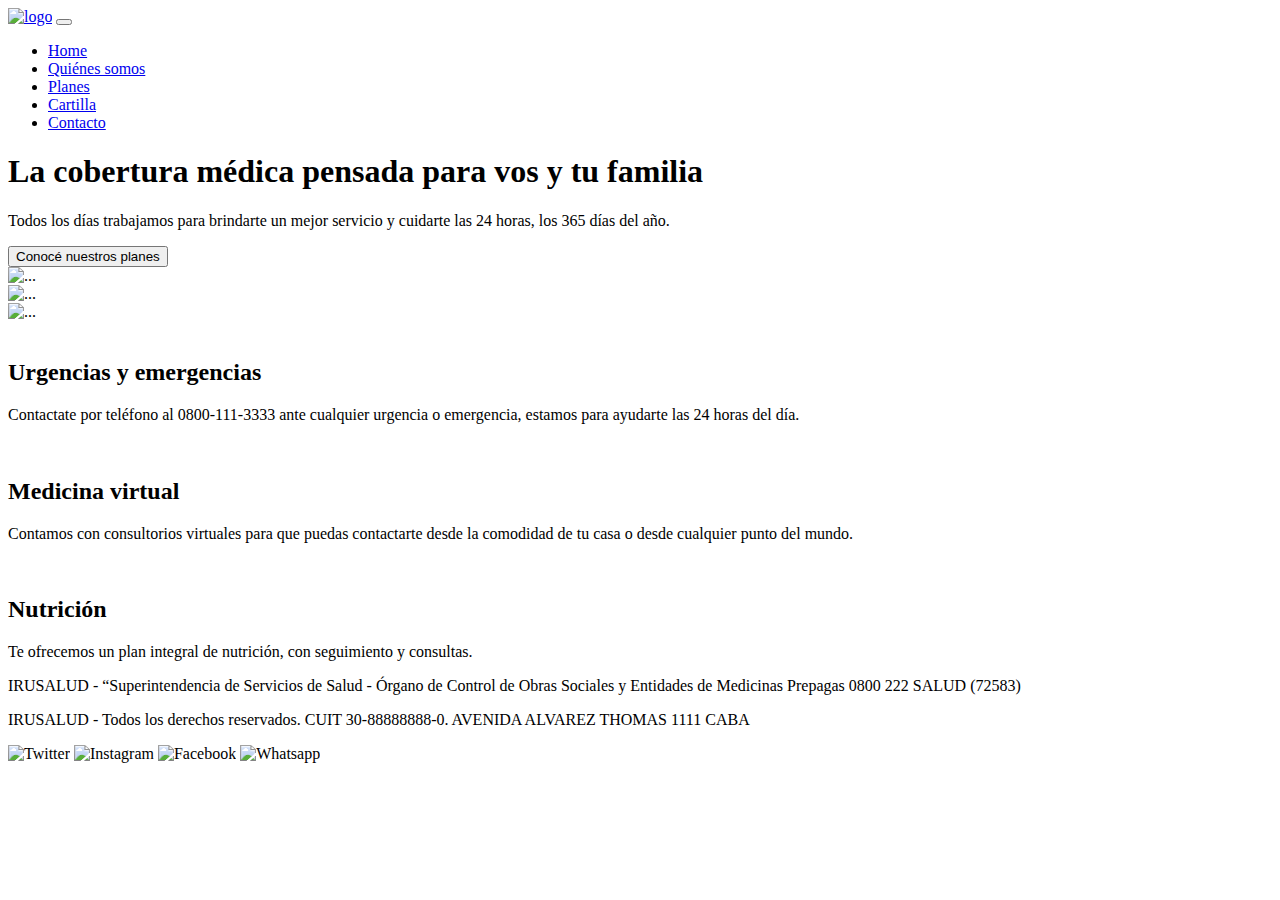
==== index.html @ 53fecb5a "Primer commit: modificacion html" ====
<!doctype html>
<html lang="en">
  <head>

    <link rel="preconnect" href="https://fonts.googleapis.com">
    <link rel="preconnect" href="https://fonts.gstatic.com" crossorigin>
    <link href="https://fonts.googleapis.com/css2?family=Poppins:wght@300&display=swap" rel="stylesheet"> 

    <meta name="keywords" content = "OBRA SOCIAL, PREPAGA, SALUD, PLANES MEDICOS, COBERTURA MEDICA, CARTILLA">
    <meta name="description" content ="La cobertura médica pensada para vos y tu familia. Contactate con nosotros.">
    <!-- Required meta tags -->
    <meta charset="utf-8">
    <meta name="viewport" content="width=device-width, initial-scale=1">

    <!-- Bootstrap CSS -->
    <link href="https://cdn.jsdelivr.net/npm/bootstrap@5.1.1/dist/css/bootstrap.min.css" rel="stylesheet" integrity="sha384-F3w7mX95PdgyTmZZMECAngseQB83DfGTowi0iMjiWaeVhAn4FJkqJByhZMI3AhiU" crossorigin="anonymous">

    <link rel="shortcut icon" href="./assets/img/logo/favicon.png" type="image/x-icon">
    <link rel="stylesheet" href="./estilos/estilos.css">
    <title>Home - IRUSALUD </title>
  </head>
  <body>
    <nav class="navbar navbar-expand-lg navbar-light bg-light">
        <div class="container-fluid">
          <a class="navbar-brand img-fluid" href="#"><img class="logo" src="./assets/img/logo/iruSalud.PNG" alt="logo"></a>
          <button class="navbar-toggler" type="button" data-bs-toggle="collapse" data-bs-target="#navbarNav" aria-controls="navbarNav" aria-expanded="false" aria-label="Toggle navigation">
            <span class="navbar-toggler-icon"></span>
          </button>
          <div class="collapse navbar-collapse justify-content-end" id="navbarNav">
            <ul class="navbar-nav align-items-center">
              <li class="nav-item">
                <a class="nav-link active" aria-current="page" href="./index.html">Home</a>
              </li>
              <li class="nav-item">
                <a class="nav-link" href="./vistas/quienesSomos.html">Quiénes somos</a>
              </li>
              <li class="nav-item">
                <a class="nav-link" href="./vistas/planes.html">Planes</a>
              </li>
              <li class="nav-item">
                <a class="nav-link" href="./vistas/cartilla.html">Cartilla</a>
              </li>
              <li class="nav-item">
                <a class="nav-link" href="./vistas/contacto.html">Contacto</a>
              </li>
            </ul>
          </div>
        </div>
      </nav>

       <section class="hero container-fluid">
            <div class="row">
                <div class="col-md-7 align-self-center">
                  <div>
                    <h1 class="fw-bold pb-4 tamano-uno">La cobertura médica pensada para vos y tu familia</h1>
                    <p class="pb-4 tamano-dos">Todos los días trabajamos para brindarte un mejor servicio y cuidarte las 24 horas, los 365 días del año.</p>
                  </div>  
                  <div class="text-center">
                      <a href="./vistas/planes.html"><button  type="button" class="btn btn-outline-info">Conocé nuestros planes</button></a>
                    </div>
                </div>
                <div class="col-md-5 d-none d-sm-none d-md-block">
  <!--                   <img class="d-none -sm-none d-md-block" src="./assets/img/cuidadoSalud.svg" alt="Cuidado de la salud"> -->
                  <div id="carouselExampleSlidesOnly" class="carousel slide" data-bs-ride="carousel">
                    <div class="carousel-inner">
                      <div class="carousel-item active">
                        <img src="./assets/img/cuidadoSalud.svg" class="d-block w-100" alt="...">
                      </div>
                      <div class="carousel-item">
                        <img src="./assets/img/contactoPresencialv3.svg" class="d-block w-100" alt="...">
                      </div>
                      <div class="carousel-item">
                        <img src="./assets/img/contactoPresencialv2.svg" class="d-block w-100" alt="...">
                      </div>
                    </div>
                  </div>
              </div>
       </section> 
       <section class="container-fluid mt-5 mb-5"> 
           <div class="row text-center imagen-index margen-index">
               <div class="col-md-4">
                   <img class="d-none d-sm-none d-md-block size-uno" src="./assets/img/contactoEmergencias.svg" alt="">
                   <h2 class="fw-bold">Urgencias y emergencias</h2>
                   <p>Contactate por teléfono al 0800-111-3333 ante cualquier urgencia o emergencia, estamos para ayudarte las 24 horas del día.</p>
               </div>
               <div class="col-md-4">
                   <img class="d-none d-sm-none d-md-block size-dos" src="./assets/img/medicinaVirtual.svg" alt="">
                   <h2 class="fw-bold">Medicina virtual</h2>
                   <p>Contamos con consultorios virtuales para que puedas contactarte desde la comodidad de tu casa o desde cualquier punto del mundo.</p>
               </div>
               <div class="col-md-4">
                   <img class="d-none d-sm-none d-md-block size-tres" src="./assets/img/beneficiosDeporte.svg" alt="">
                   <h2 class="fw-bold">Nutrición</h2>
                   <p>Te ofrecemos un plan integral de nutrición, con seguimiento y consultas.</p>
               </div>
           </div>
       </section>

       <footer class="container-fluid d-flex align-items-center">
           <div class="row text-center">
               <div class="col-md-5">
                <p class="p-uno"> IRUSALUD - “Superintendencia de Servicios de Salud - Órgano de Control de Obras Sociales y Entidades de Medicinas Prepagas 0800 222 SALUD (72583)</p>
              </div>
              <div class="col-md-4">
                   <p class="p-dos">IRUSALUD - Todos los derechos reservados. CUIT 30-88888888-0. AVENIDA ALVAREZ THOMAS 1111 CABA</p>
              </div>
               <div class="col-md-3">
                    <img src="./assets/img/twitter.png" alt="Twitter">
                    <img src="./assets/img/instagram.png" alt="Instagram">
                    <img src="./assets/img/facebook.png" alt="Facebook">
                    <img src="./assets/img/whatsapp.png" alt="Whatsapp">
               </div>
           </div>
       </footer>




    <!-- Option 1: Bootstrap Bundle with Popper -->
    <script src="https://cdn.jsdelivr.net/npm/bootstrap@5.1.1/dist/js/bootstrap.bundle.min.js" integrity="sha384-/bQdsTh/da6pkI1MST/rWKFNjaCP5gBSY4sEBT38Q/9RBh9AH40zEOg7Hlq2THRZ" crossorigin="anonymous"></script>

  </body>
</html>
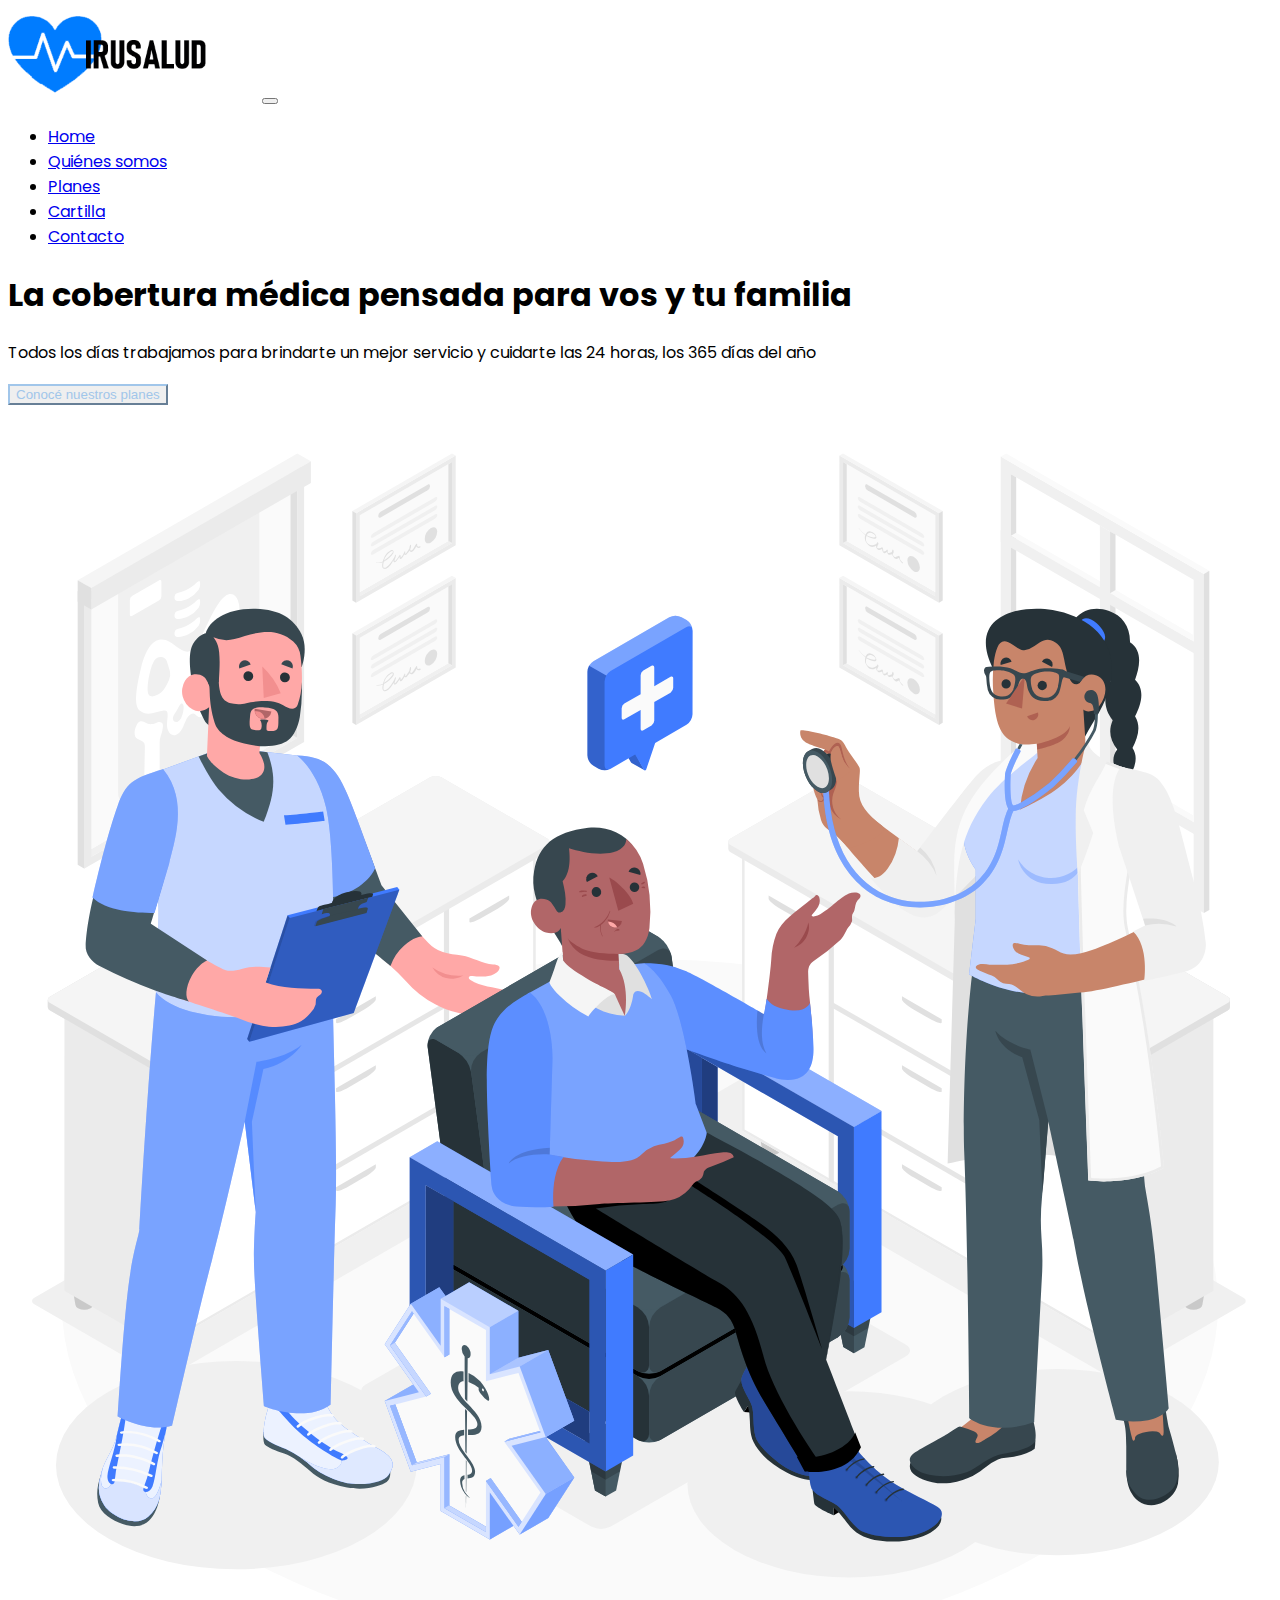
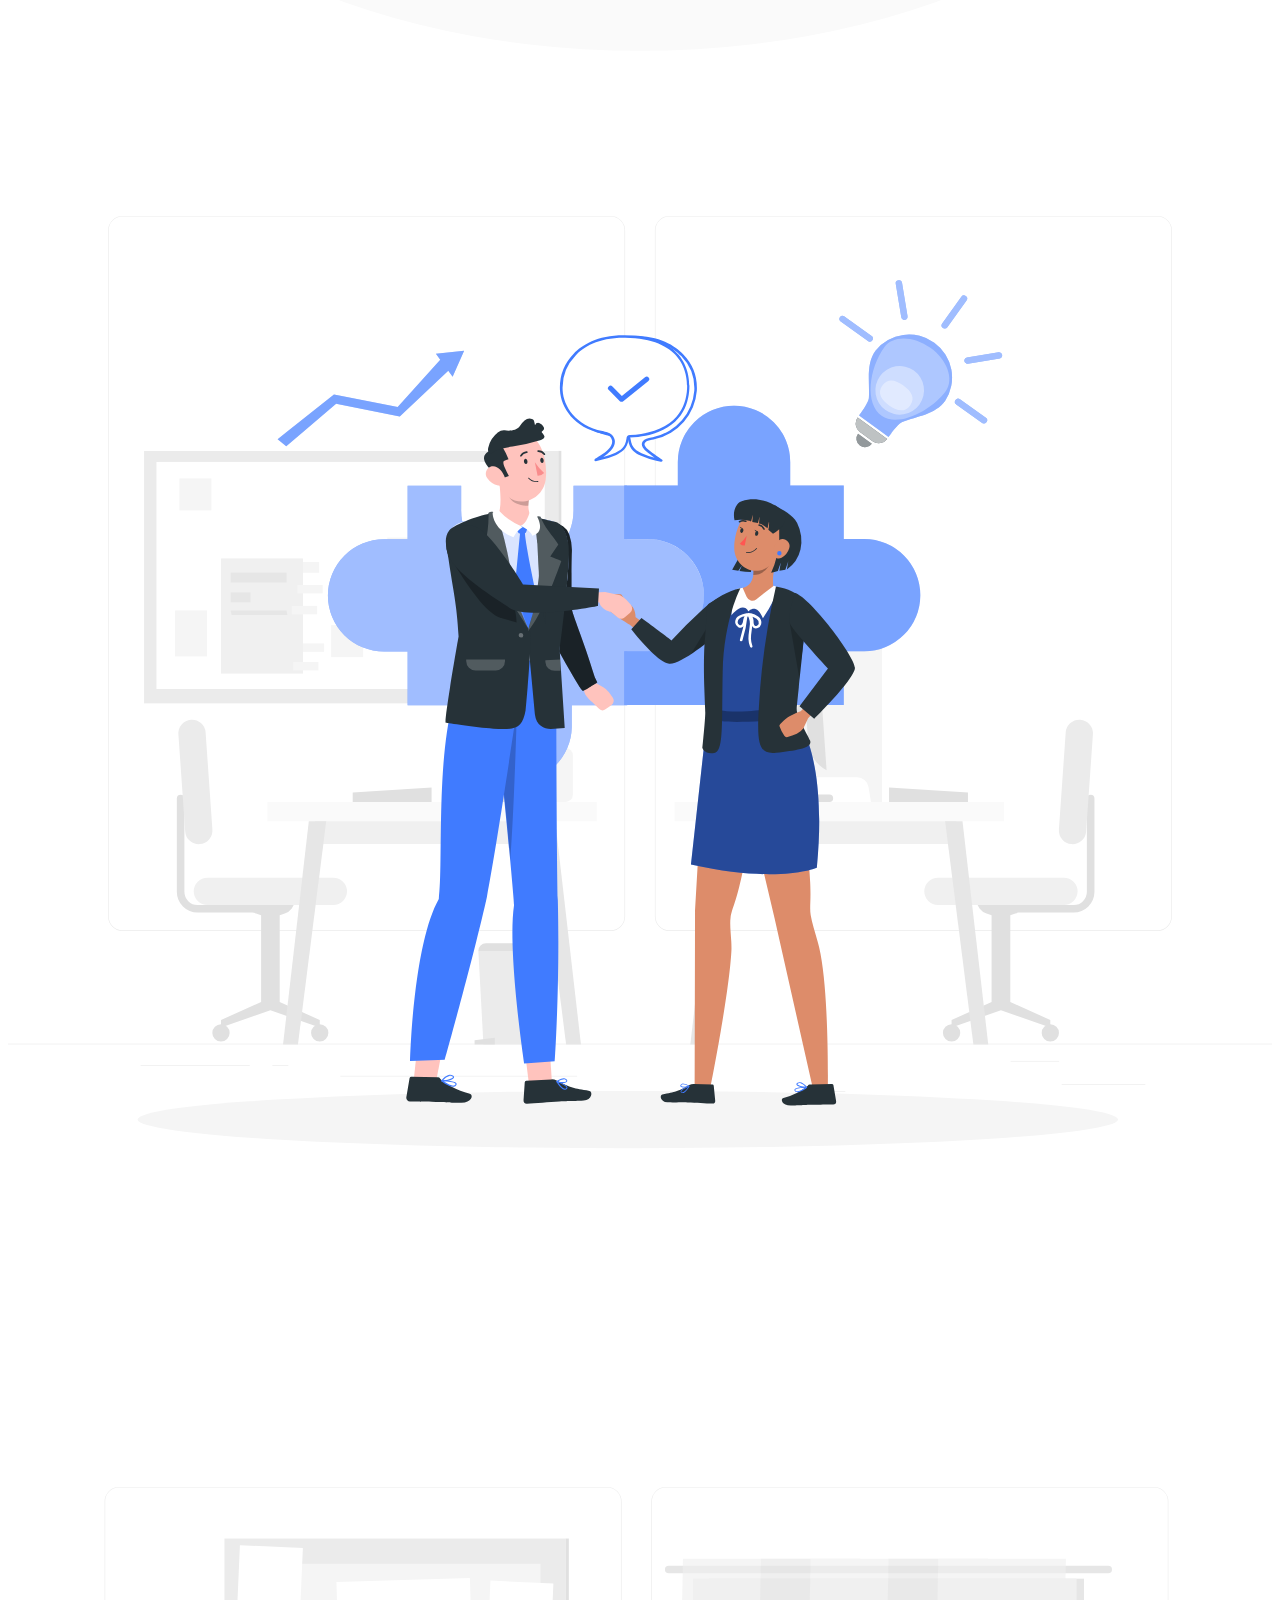
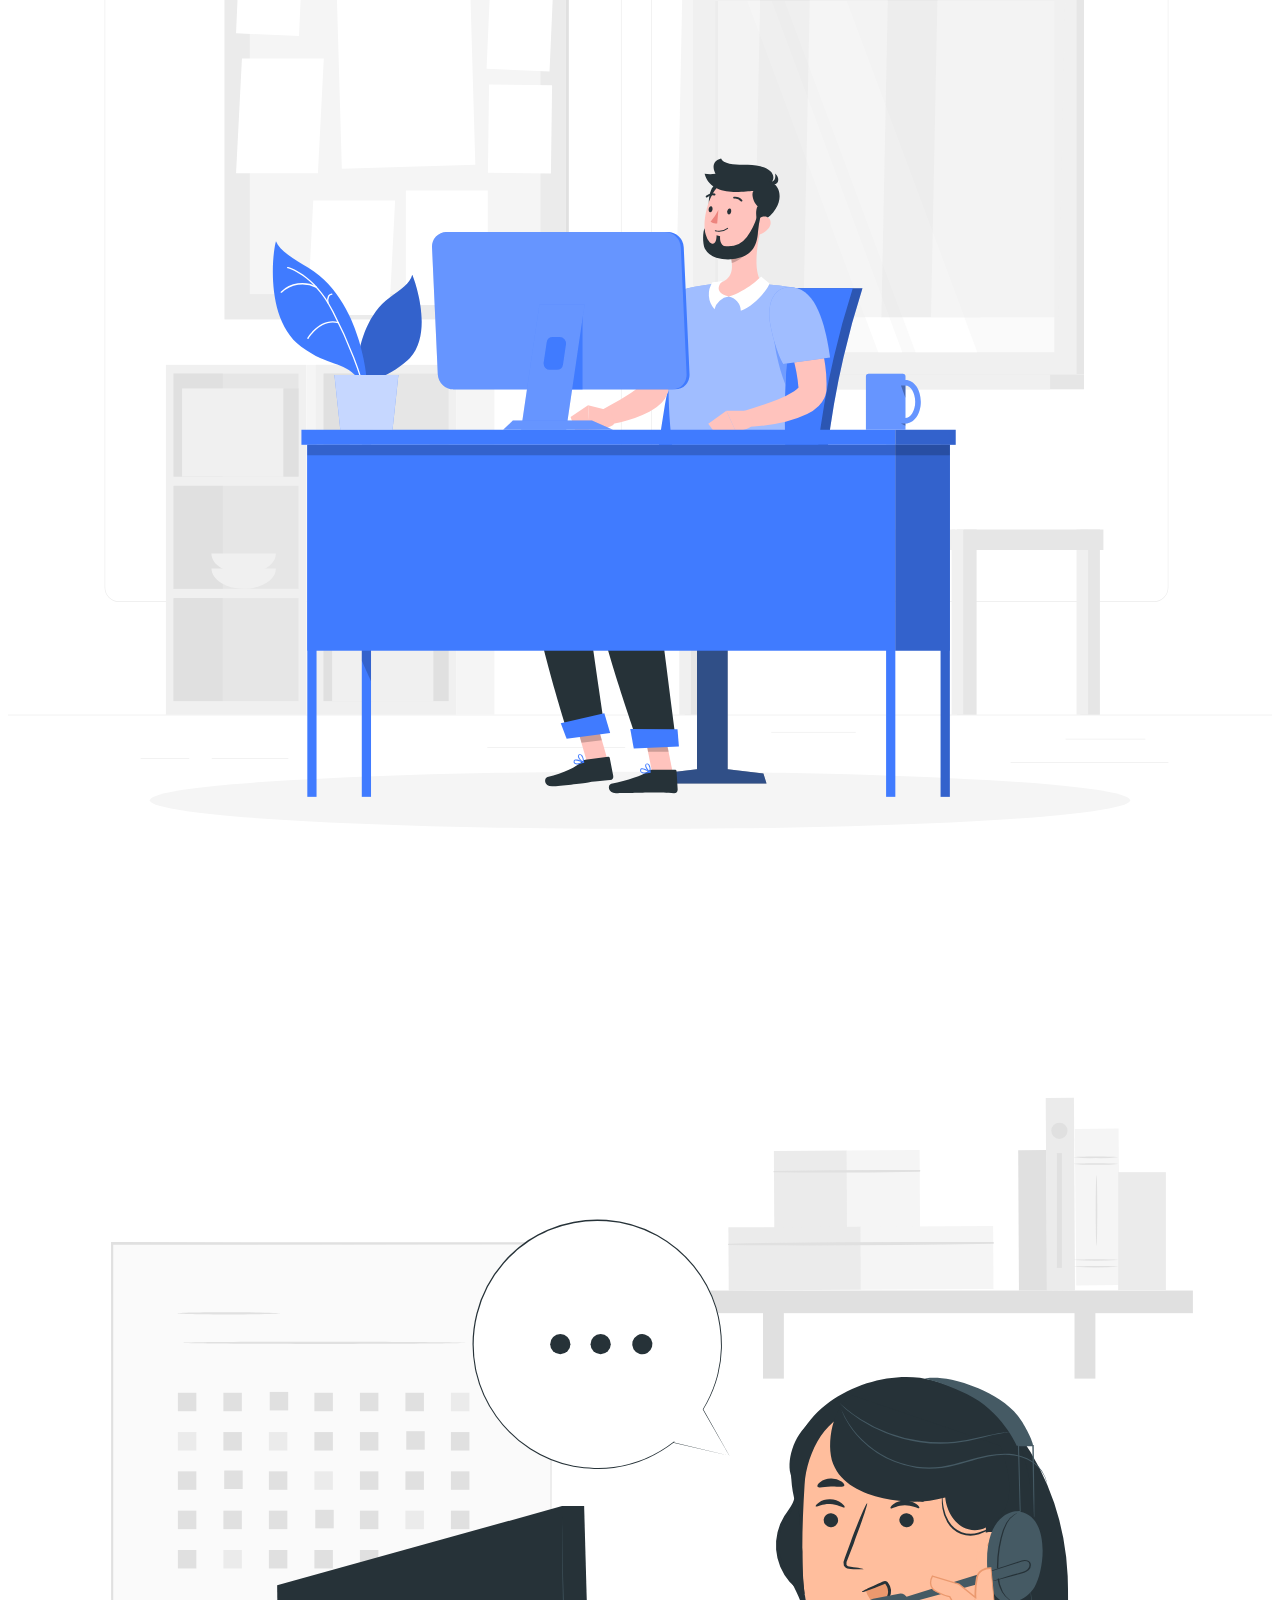
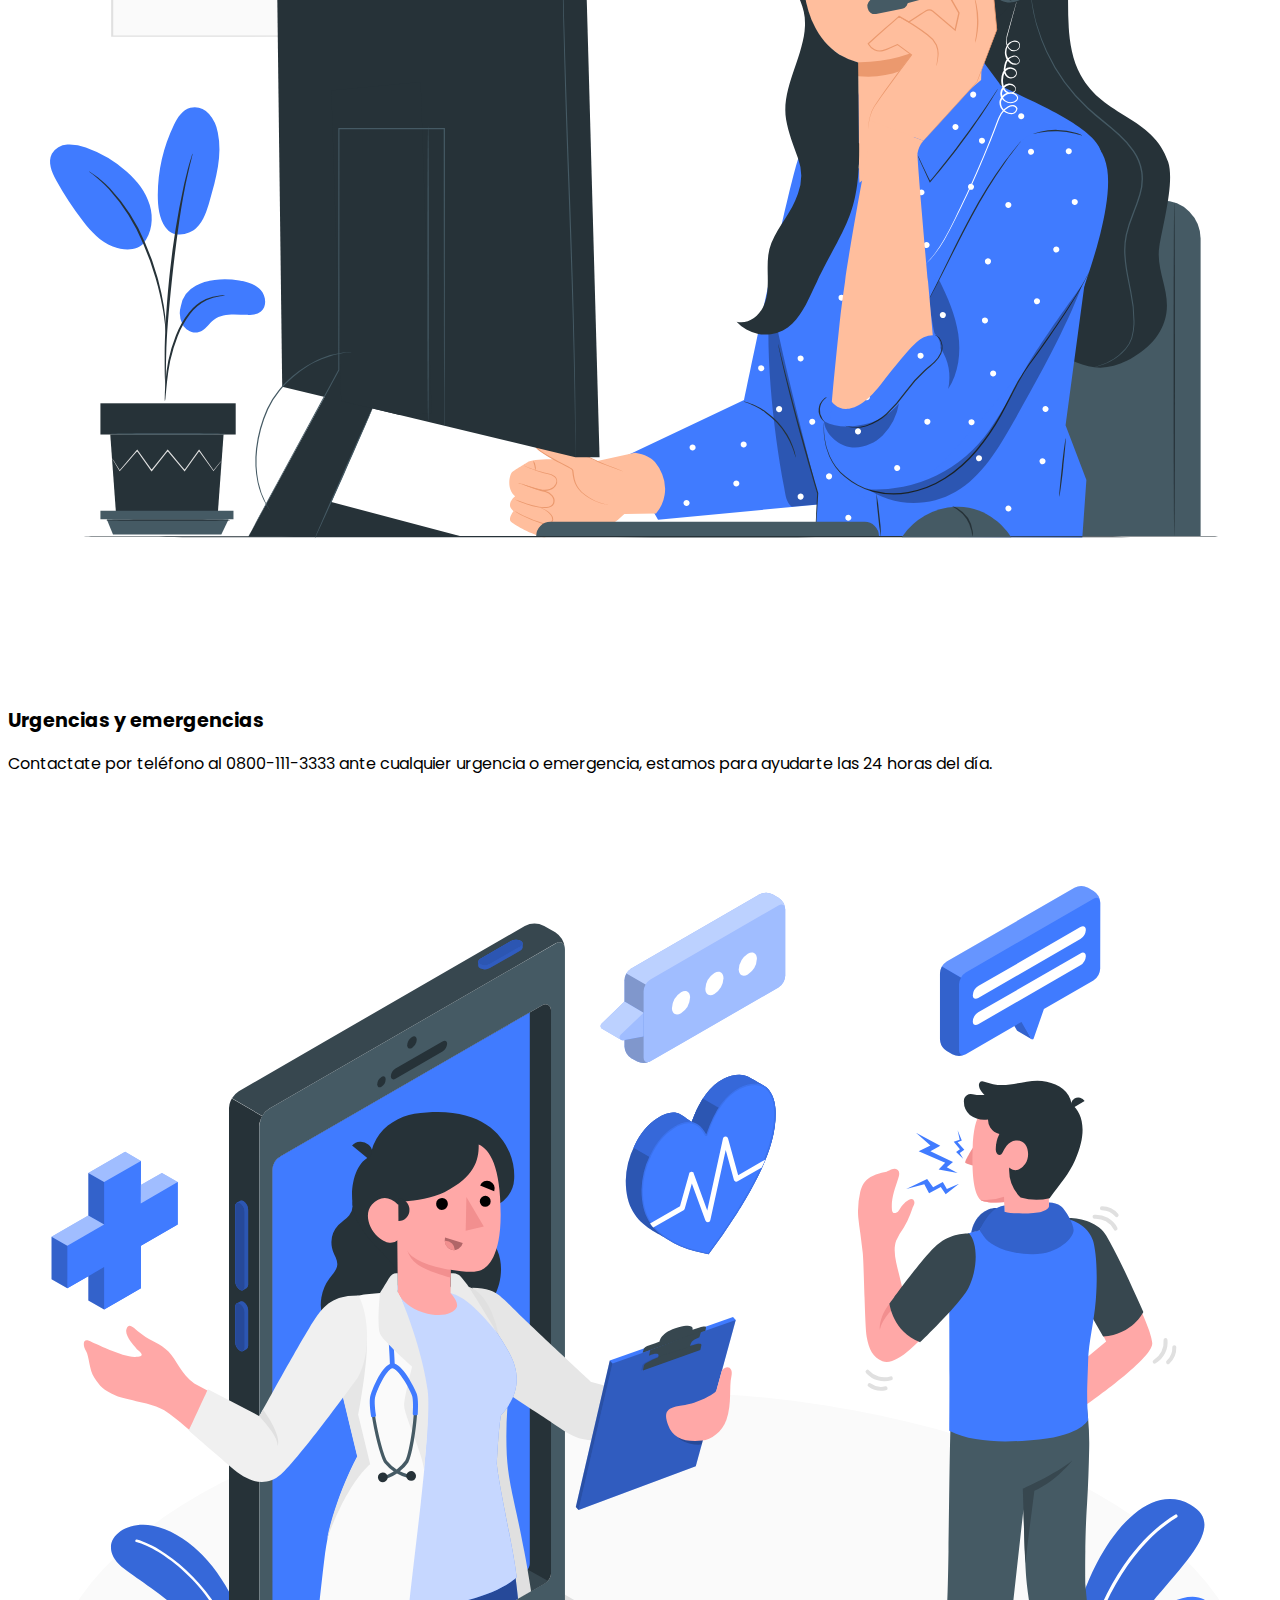
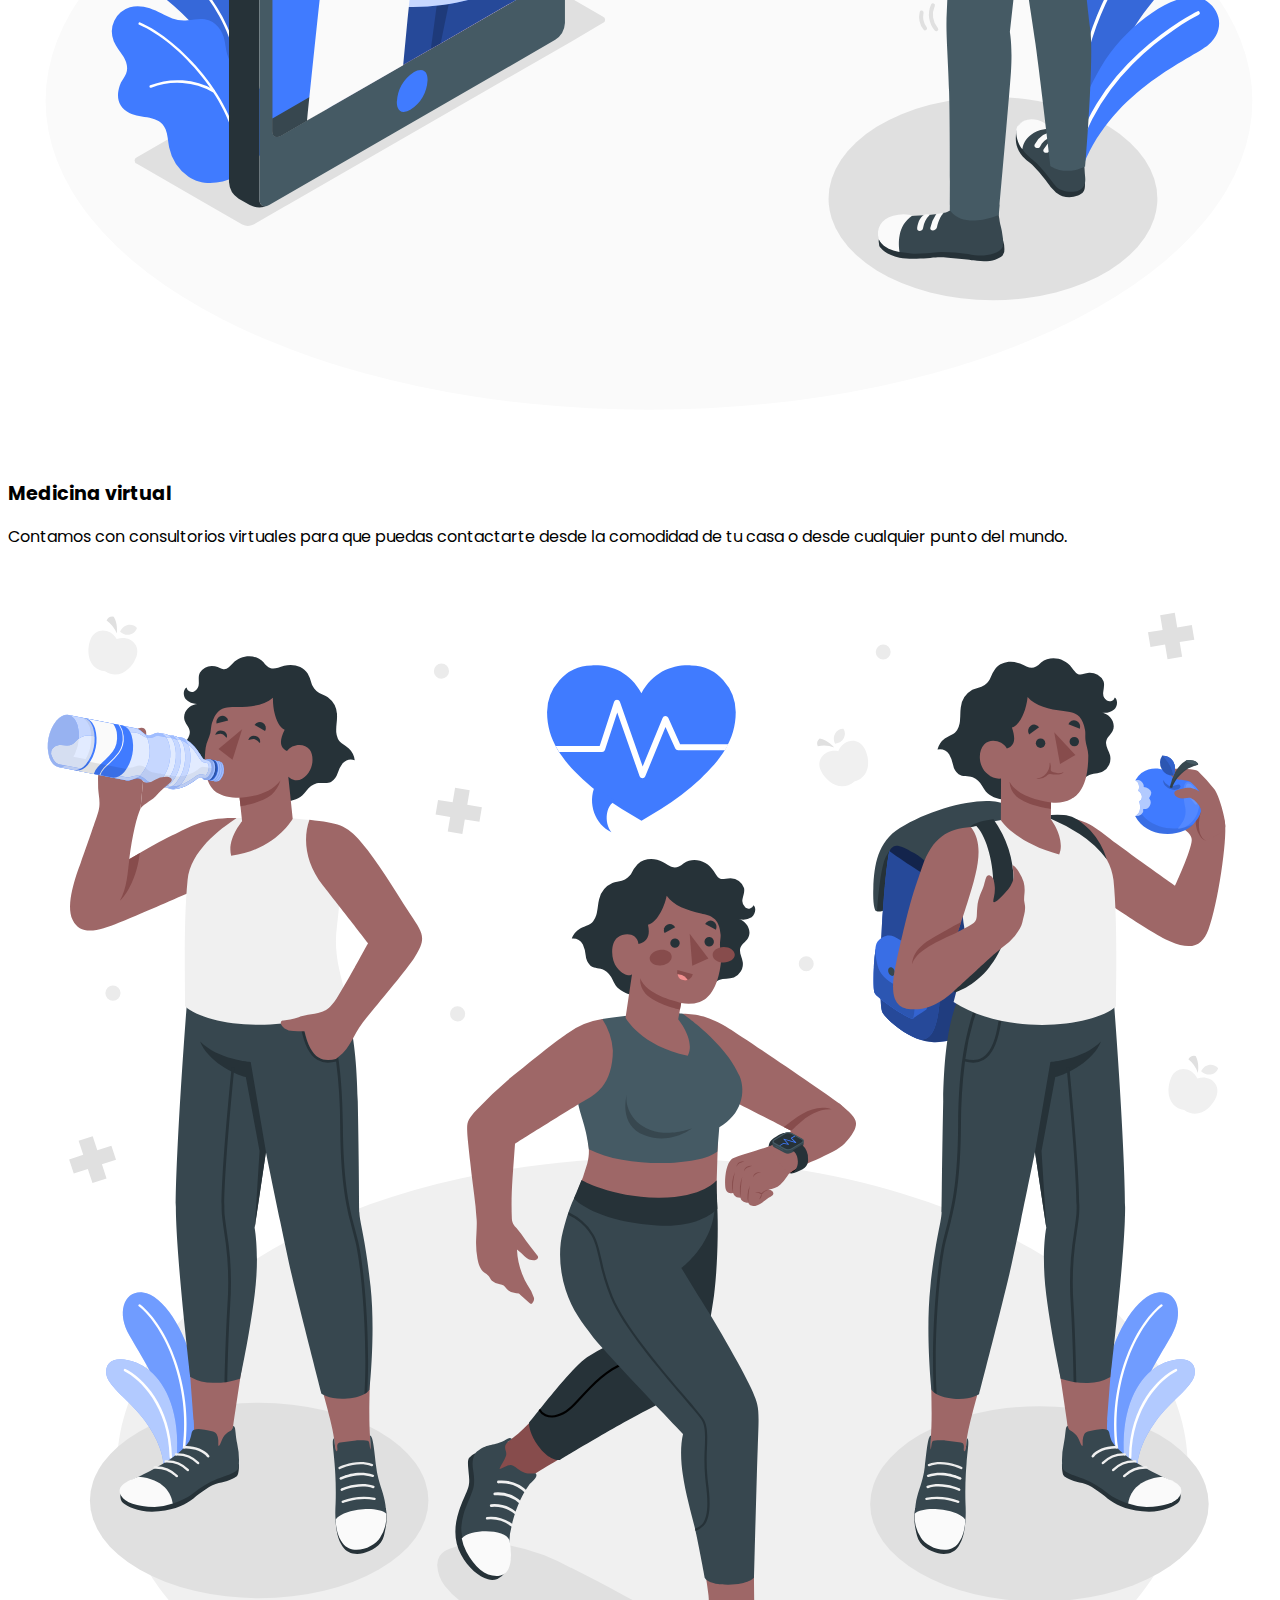
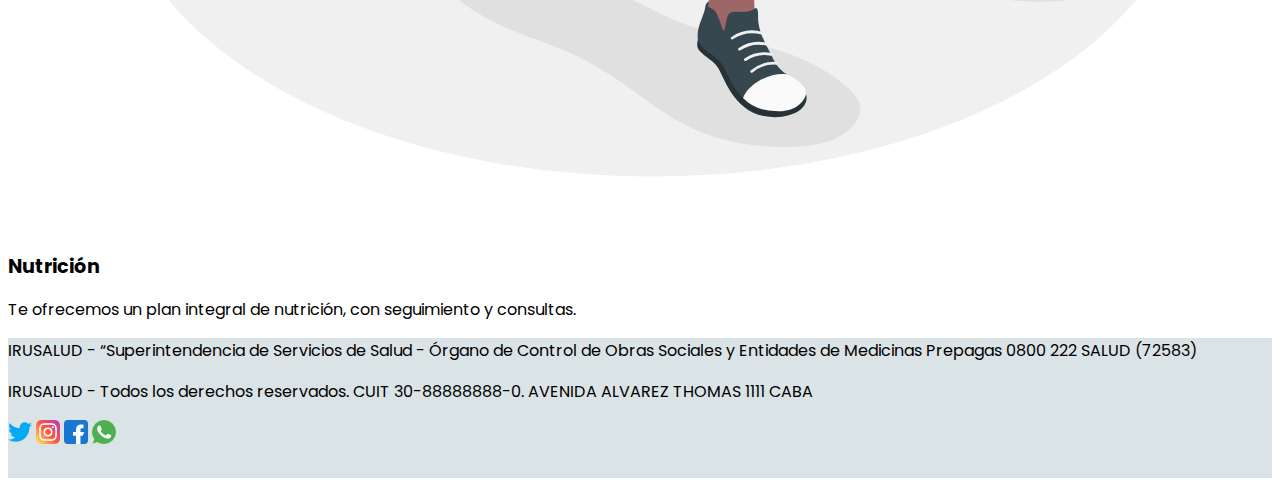
==== commit 12021f54: "Primer Commit en ramaDev: cambios en index y estilos" ====
--- a/index.html
+++ b/index.html
@@ -53,8 +53,8 @@
                 <div class="col-md-7 align-self-center">
                   <div>
                     <h1 class="fw-bold pb-4 tamano-uno">La cobertura médica pensada para vos y tu familia</h1>
-                    <p class="pb-4 tamano-dos">Todos los días trabajamos para brindarte un mejor servicio y cuidarte las 24 horas, los 365 días del año.</p>
-                  </div>  
+                    <p class="pb-4 tamano-dos">Todos los días trabajamos para brindarte un mejor servicio y cuidarte las 24 horas, los 365 días del año</p>
+                  </div> 
                   <div class="text-center">
                       <a href="./vistas/planes.html"><button  type="button" class="btn btn-outline-info">Conocé nuestros planes</button></a>
                     </div>
--- a/estilos/estilos.css
+++ b/estilos/estilos.css
@@ -0,0 +1,139 @@
+@charset "UTF-8";
+/* ESTILOS GENERALES*/
+body {
+  font-family: 'Poppins', sans-serif;
+}
+
+h2 {
+  font-size: 1.2rem;
+}
+
+footer {
+  background-color: #DAE3E5;
+  min-height: 140px;
+}
+
+@media only screen and (min-width: 320px) and (max-width: 767px) {
+  footer {
+    padding: 30px 0px 30px 0px;
+  }
+}
+
+@media only screen and (min-width: 768px) and (max-width: 1023px) {
+  footer {
+    padding: 30px 0px 30px 0px;
+  }
+}
+
+.logo {
+  width: 250px;
+}
+
+/*BOTONES*/
+.btn-outline-info {
+  color: #A1C6EA;
+  border-color: #A1C6EA;
+}
+
+.btn-outline-info:hover {
+  color: white;
+  background: #A1C6EA;
+  border-color: #A1C6EA;
+}
+
+/*INDEX*/
+.hero {
+  height: auto;
+}
+
+@media only screen and (min-width: 320px) and (max-width: 767px) {
+  .hero {
+    padding-top: 20px;
+  }
+}
+
+@media only screen and (min-width: 320px) and (max-width: 767px) {
+  .margen-index {
+    margin: 70px 0px 40px 0px;
+  }
+}
+
+/*SECCIÓN PLANES*/
+.padding-planes {
+  padding: 20px 12px 40px 12px;
+}
+
+@media only screen and (min-width: 320px) and (max-width: 767px) {
+  .planes {
+    height: 80vh;
+  }
+}
+
+/*SECCIÓN CARTILLA*/
+.padding-cartilla {
+  padding: 20px 12px 40px 12px;
+}
+
+.fondo-plan-bronce {
+  background-image: -webkit-gradient(linear, left top, right top, from(#cd7f32), to(white));
+  background-image: linear-gradient(to right, #cd7f32, white);
+}
+
+.fondo-plan-plateado {
+  background-image: -webkit-gradient(linear, left top, right top, from(#75797c), to(white));
+  background-image: linear-gradient(to right, #75797c, white);
+}
+
+.fondo-plan-dorado {
+  background-image: -webkit-gradient(linear, left top, right top, from(#efb810), to(white));
+  background-image: linear-gradient(to right, #efb810, white);
+}
+
+@media only screen and (min-width: 320px) and (max-width: 767px) {
+  .altura {
+    height: 45vh;
+  }
+}
+
+/*SECCIÓN CARTILLA Y PLANES*/
+.bronce:hover {
+  background-image: -webkit-gradient(linear, left top, right top, from(#cd7f32), to(white));
+  background-image: linear-gradient(to right, #cd7f32, white);
+  color: black;
+  /* background-color: #cd7f32;*/
+}
+
+.plateado:hover {
+  background-image: -webkit-gradient(linear, left top, right top, from(#e3e4e5), to(white));
+  background-image: linear-gradient(to right, #e3e4e5, white);
+  color: black;
+  /*     background-color: #e3e4e5;
+ */
+}
+
+.dorado:hover {
+  background-image: -webkit-gradient(linear, left top, right top, from(#efb810), to(white));
+  background-image: linear-gradient(to right, #efb810, white);
+  color: black;
+  /*     background-color: #efb810;
+ */
+}
+
+/*SECCIÓN CONTACTO*/
+.padding-contacto {
+  padding: 20px 12px 40px 12px;
+}
+
+@media only screen and (min-width: 320px) and (max-width: 767px) {
+  .tamano-text {
+    width: 90%;
+  }
+}
+
+/*SECCIÓN QUIENES SOMOS*/
+@media only screen and (min-width: 320px) and (max-width: 767px) {
+  .altura-qsomos {
+    height: 70vh;
+  }
+}
+/*# sourceMappingURL=estilos.css.map */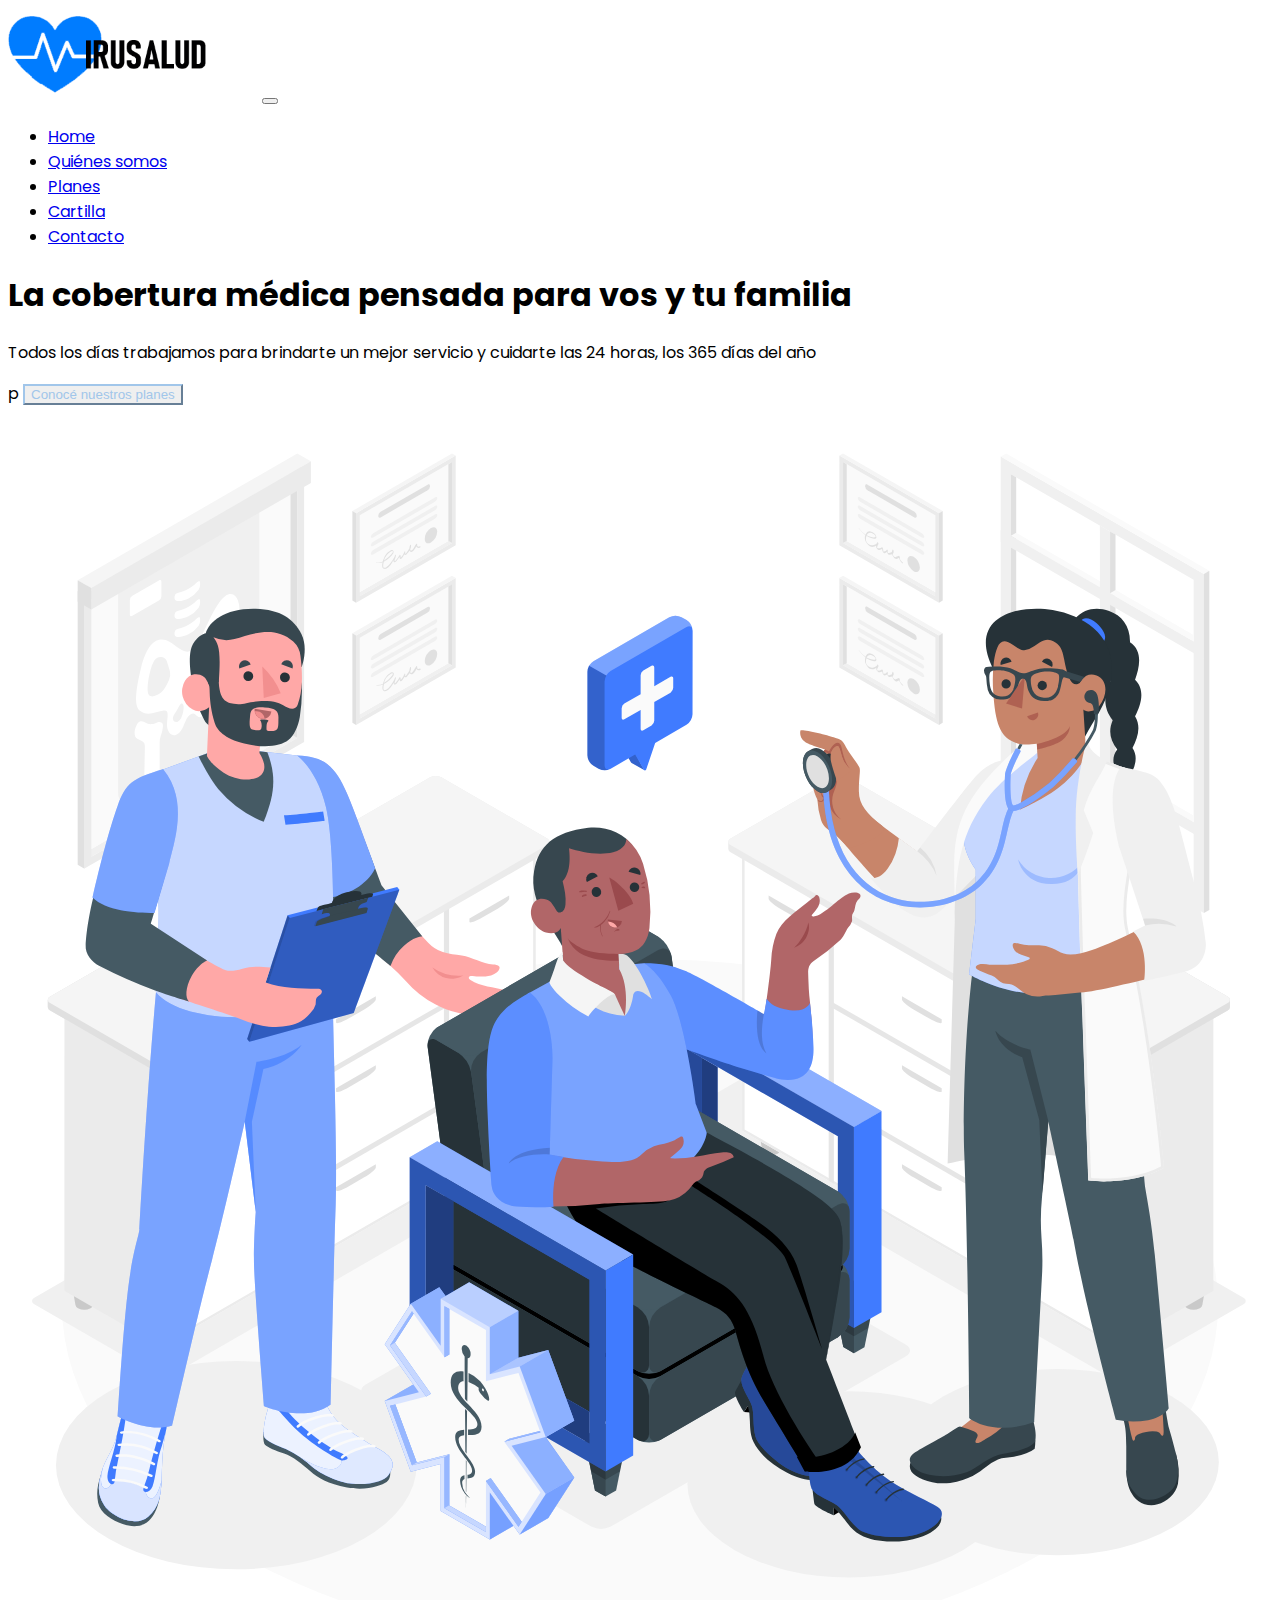
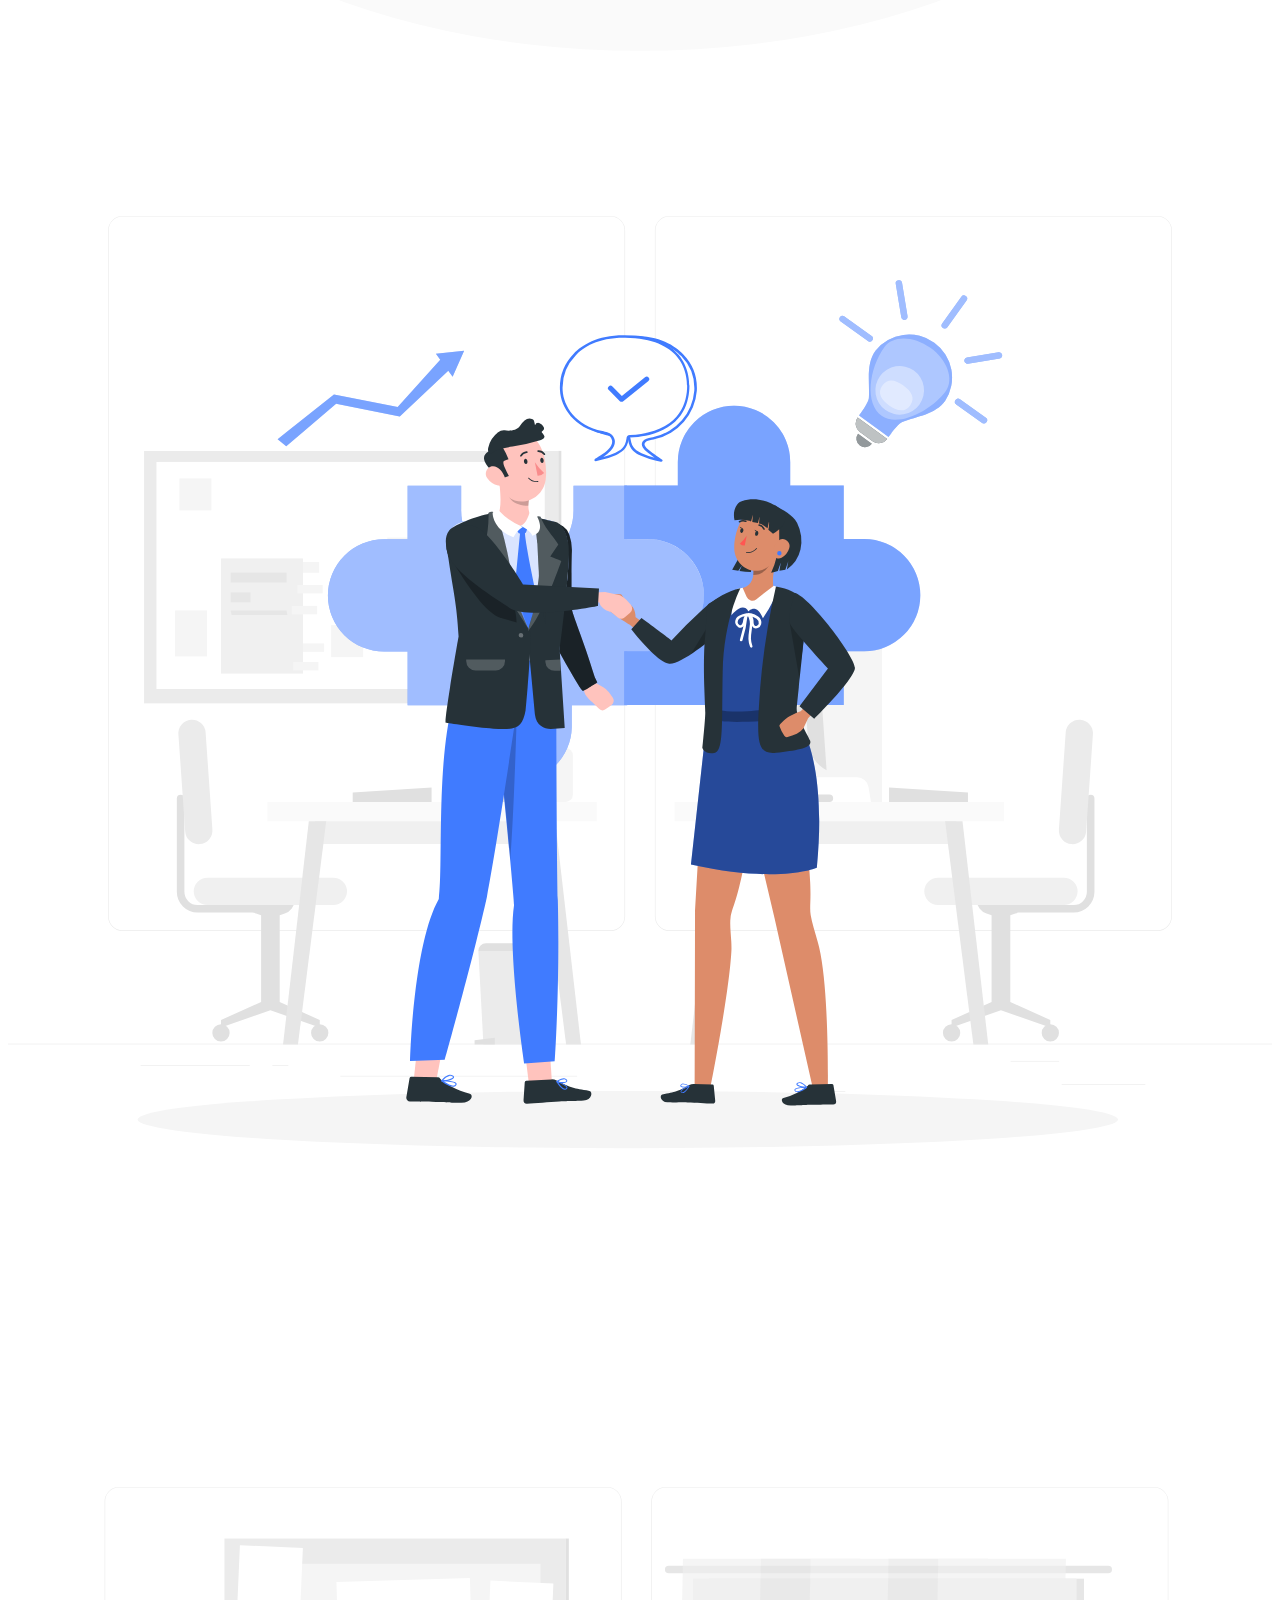
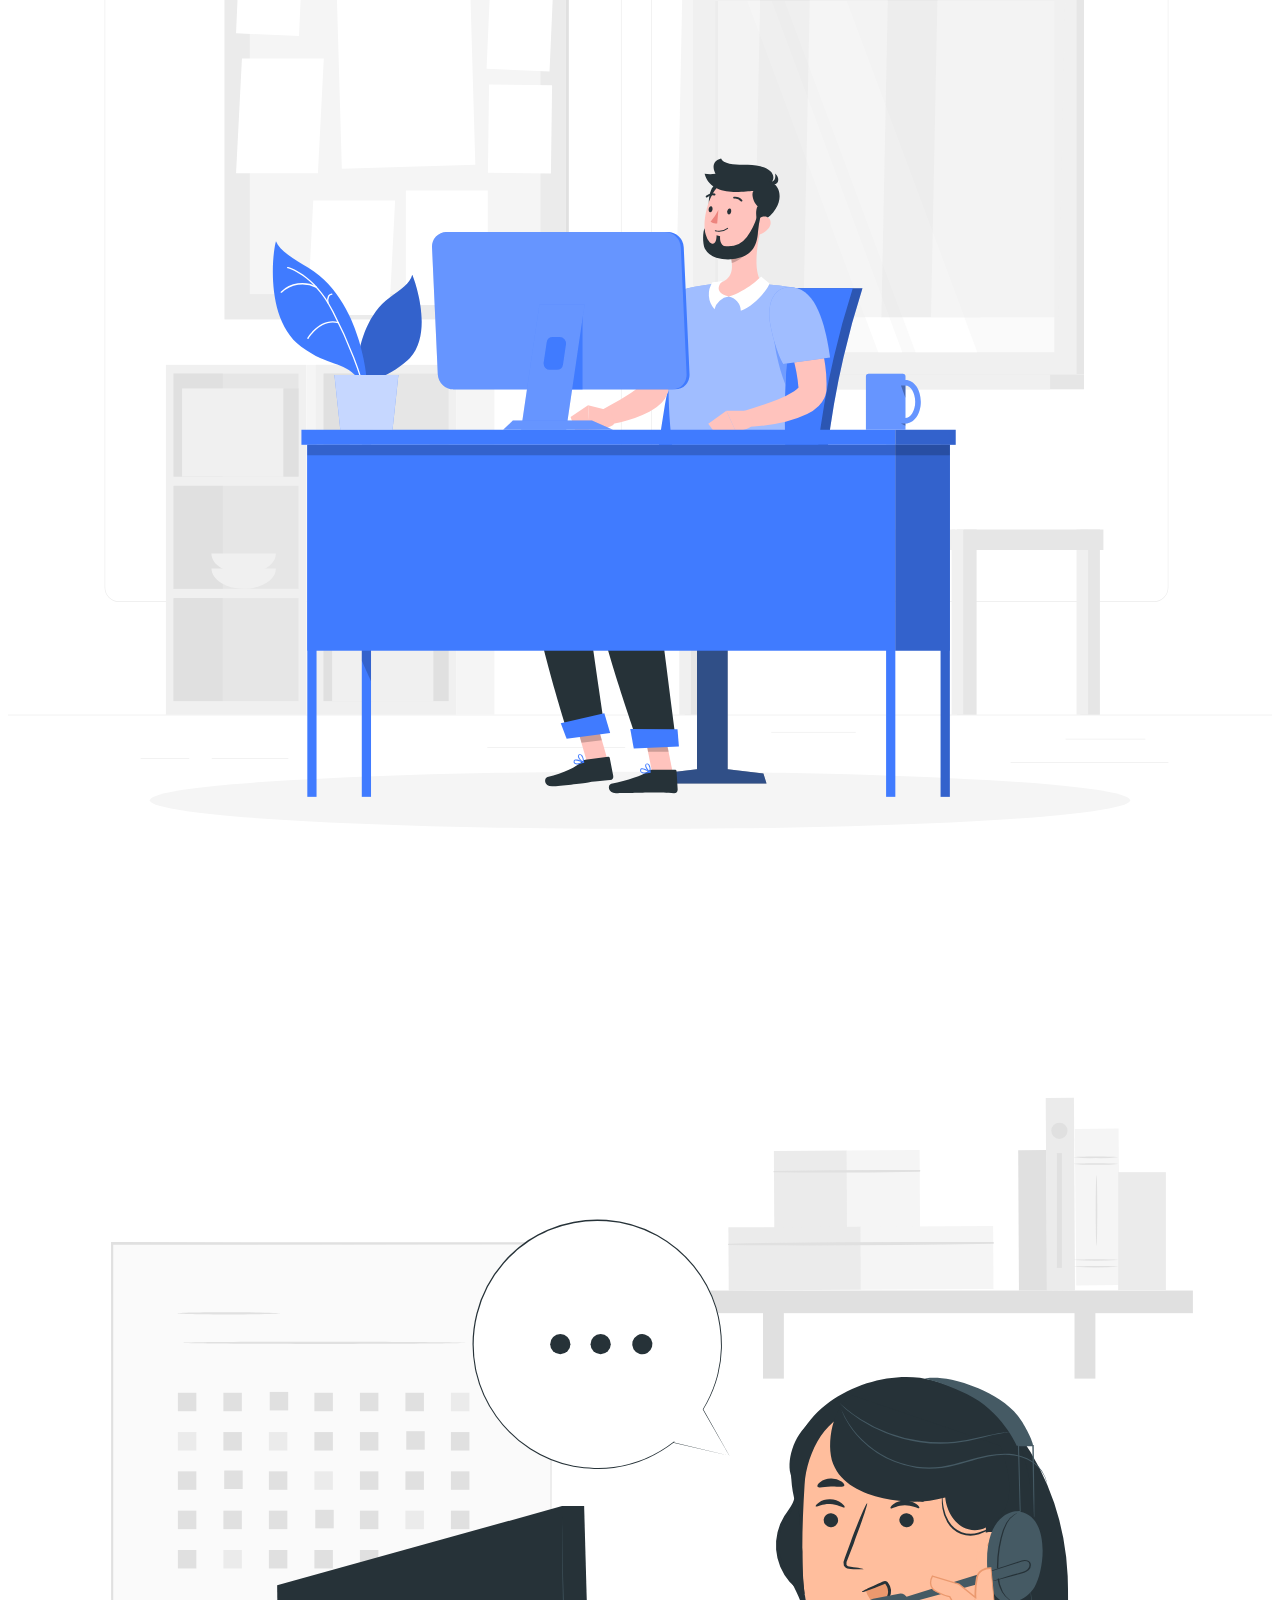
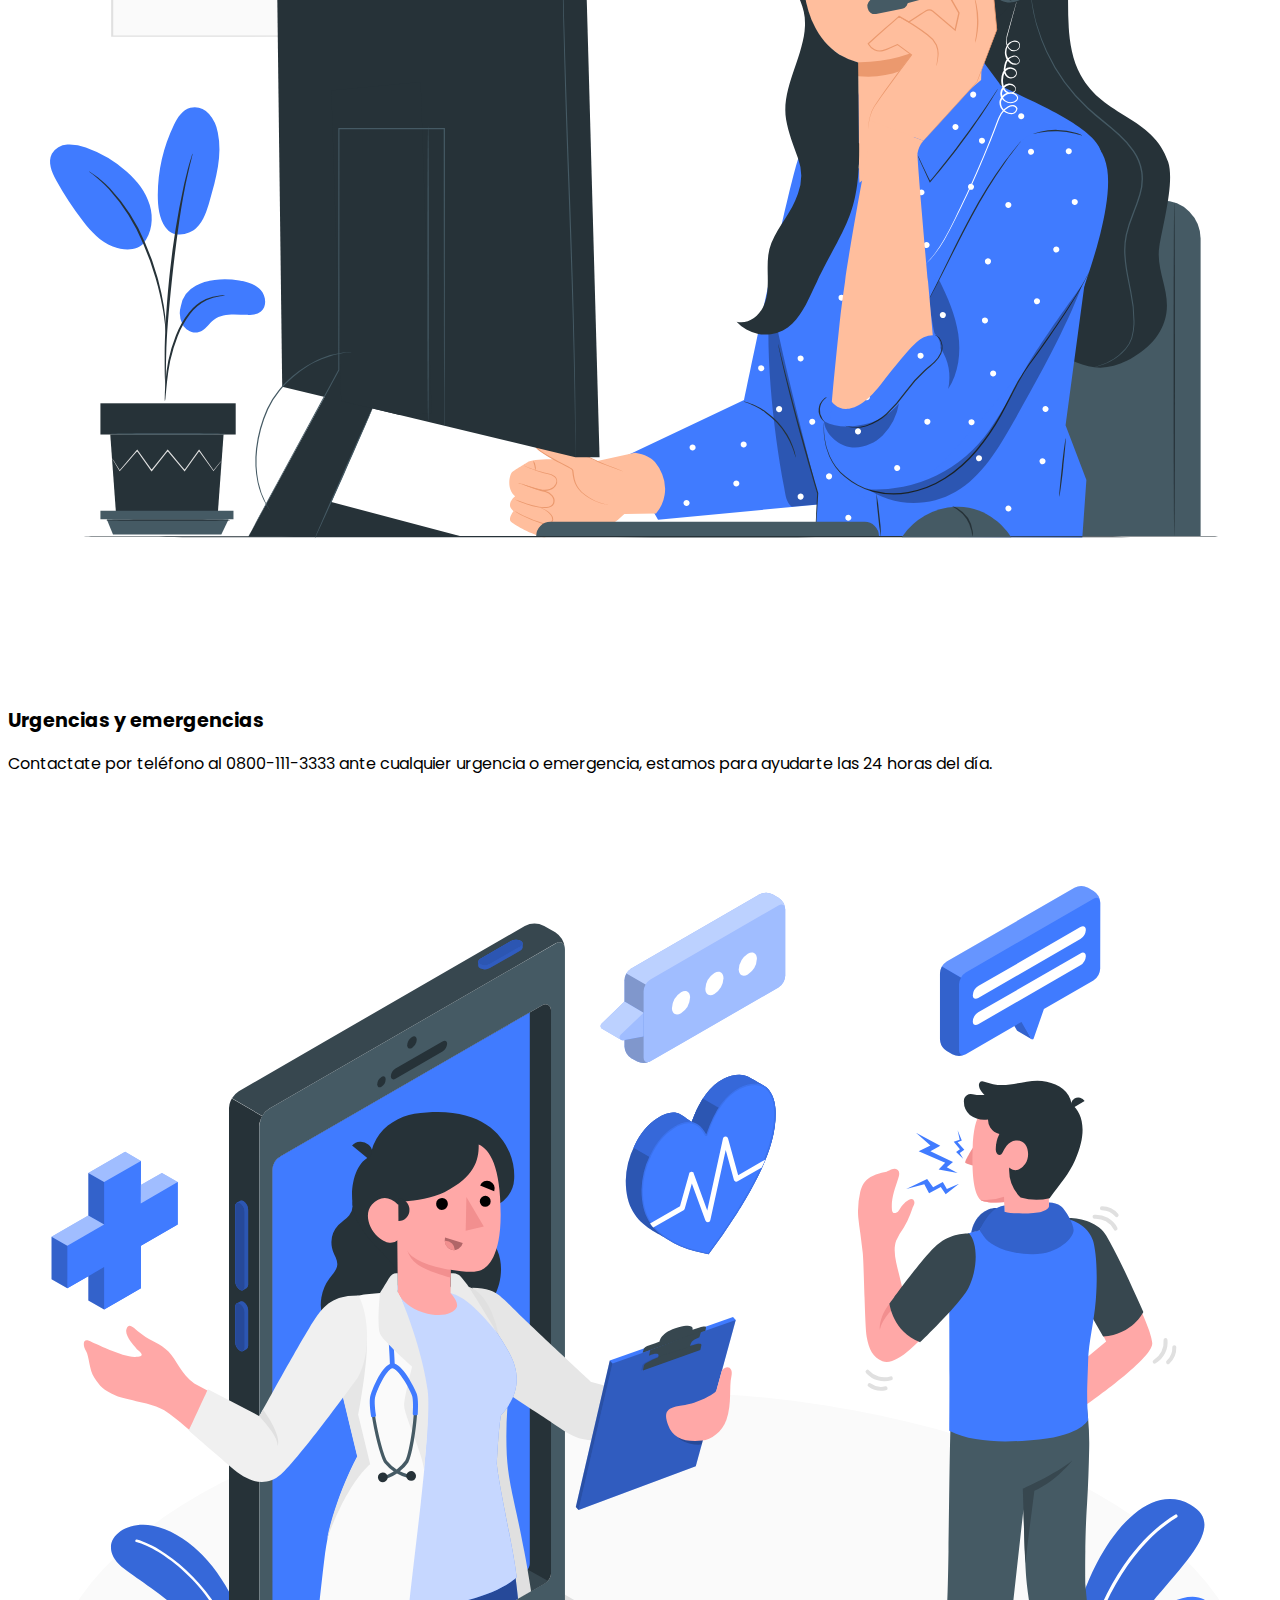
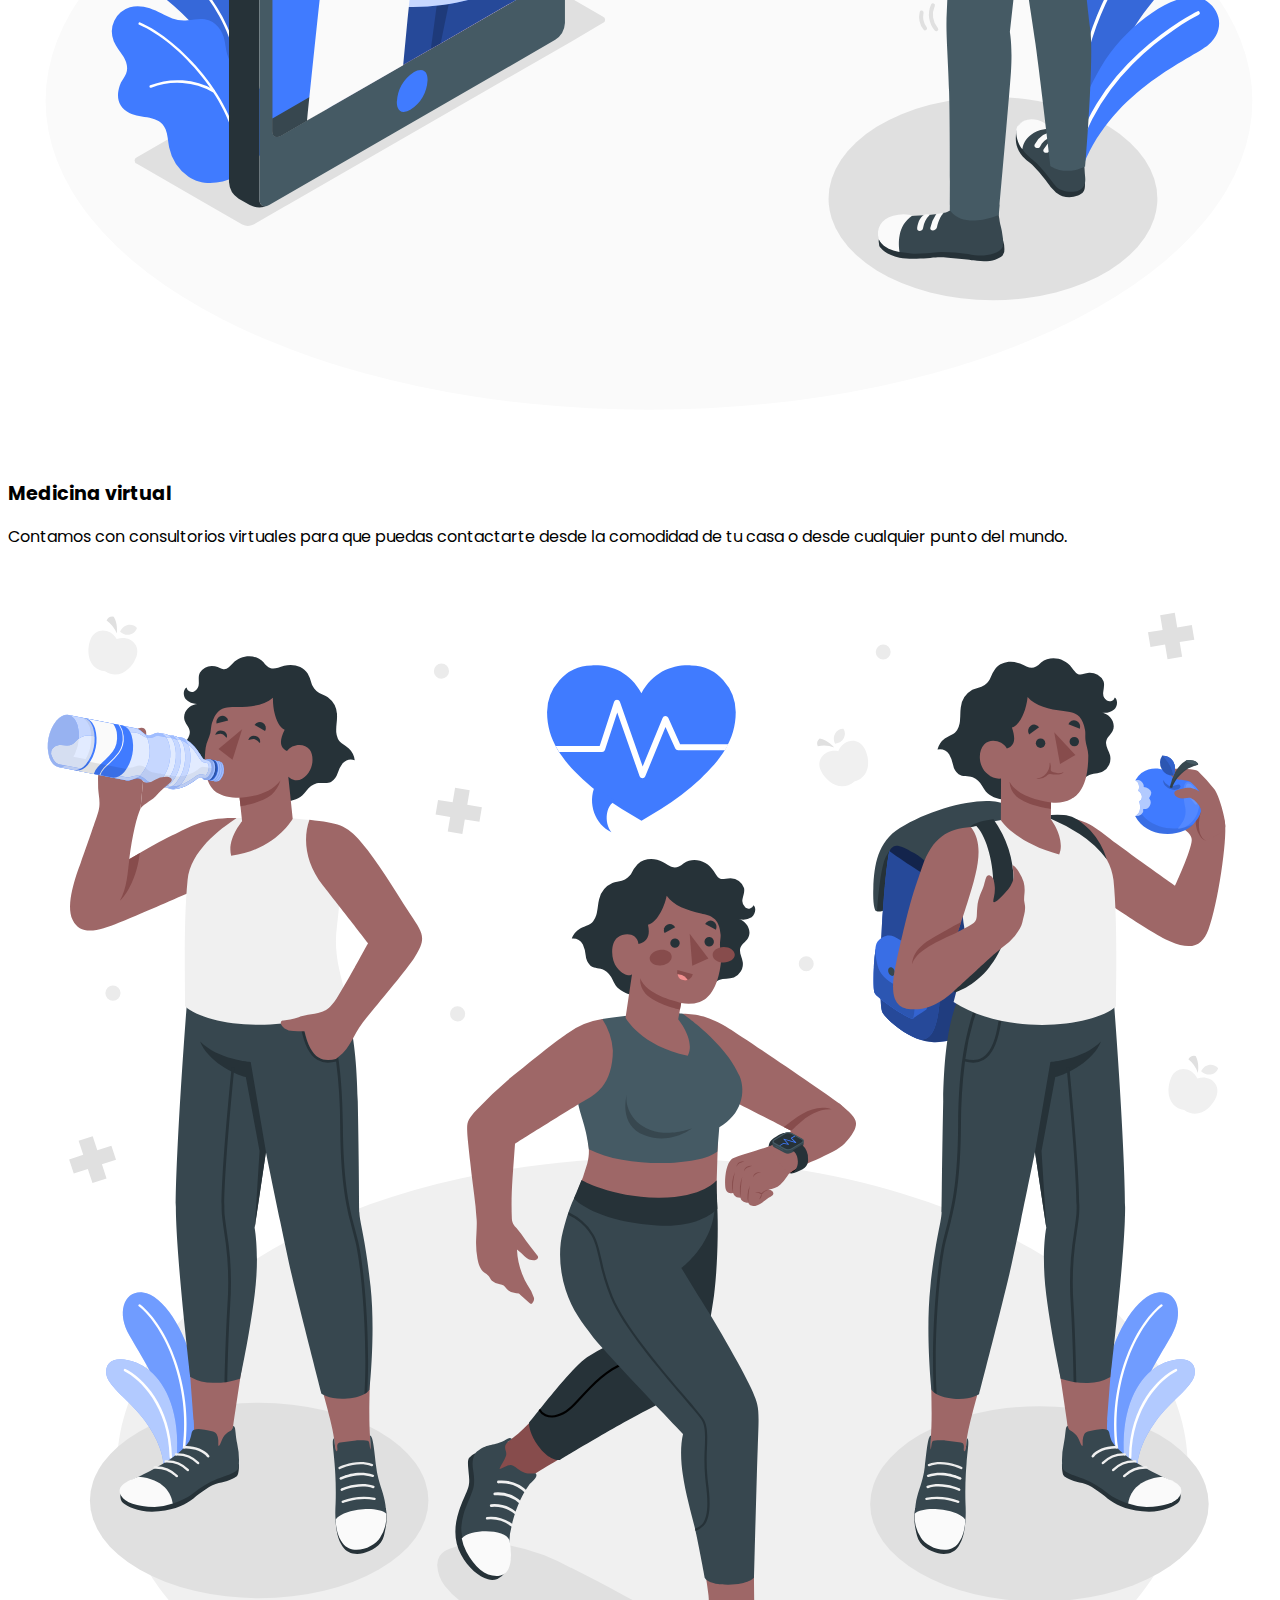
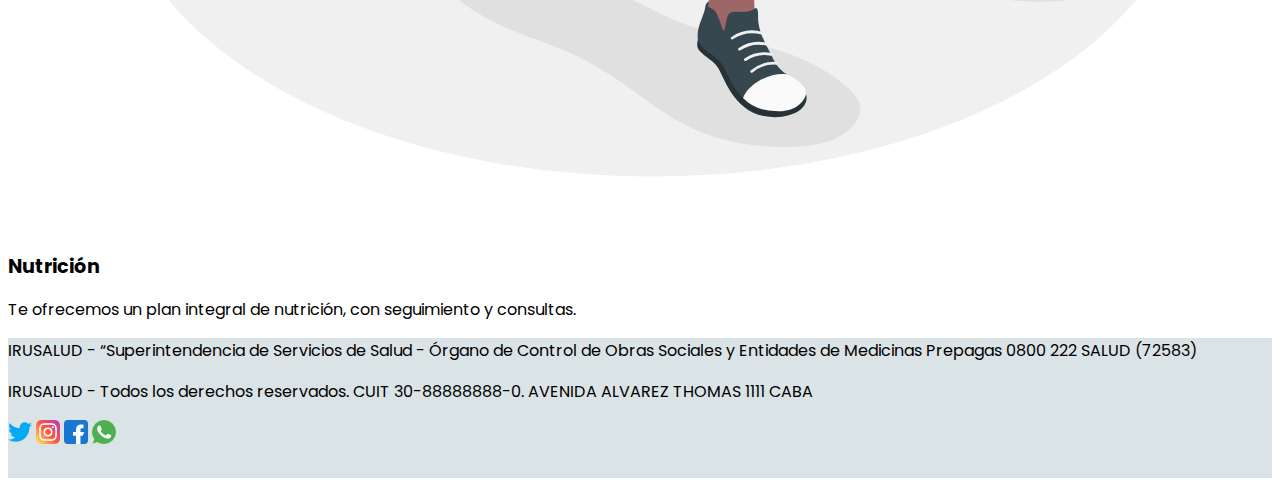
==== commit dd63320f: "Segundo Commit ramaDev: modificacion index v2 ramaDev" ====
--- a/index.html
+++ b/index.html
@@ -55,7 +55,7 @@
                     <h1 class="fw-bold pb-4 tamano-uno">La cobertura médica pensada para vos y tu familia</h1>
                     <p class="pb-4 tamano-dos">Todos los días trabajamos para brindarte un mejor servicio y cuidarte las 24 horas, los 365 días del año</p>
                   </div> 
-                  <div class="text-center">
+                  <div class="text-center"> p
                       <a href="./vistas/planes.html"><button  type="button" class="btn btn-outline-info">Conocé nuestros planes</button></a>
                     </div>
                 </div>
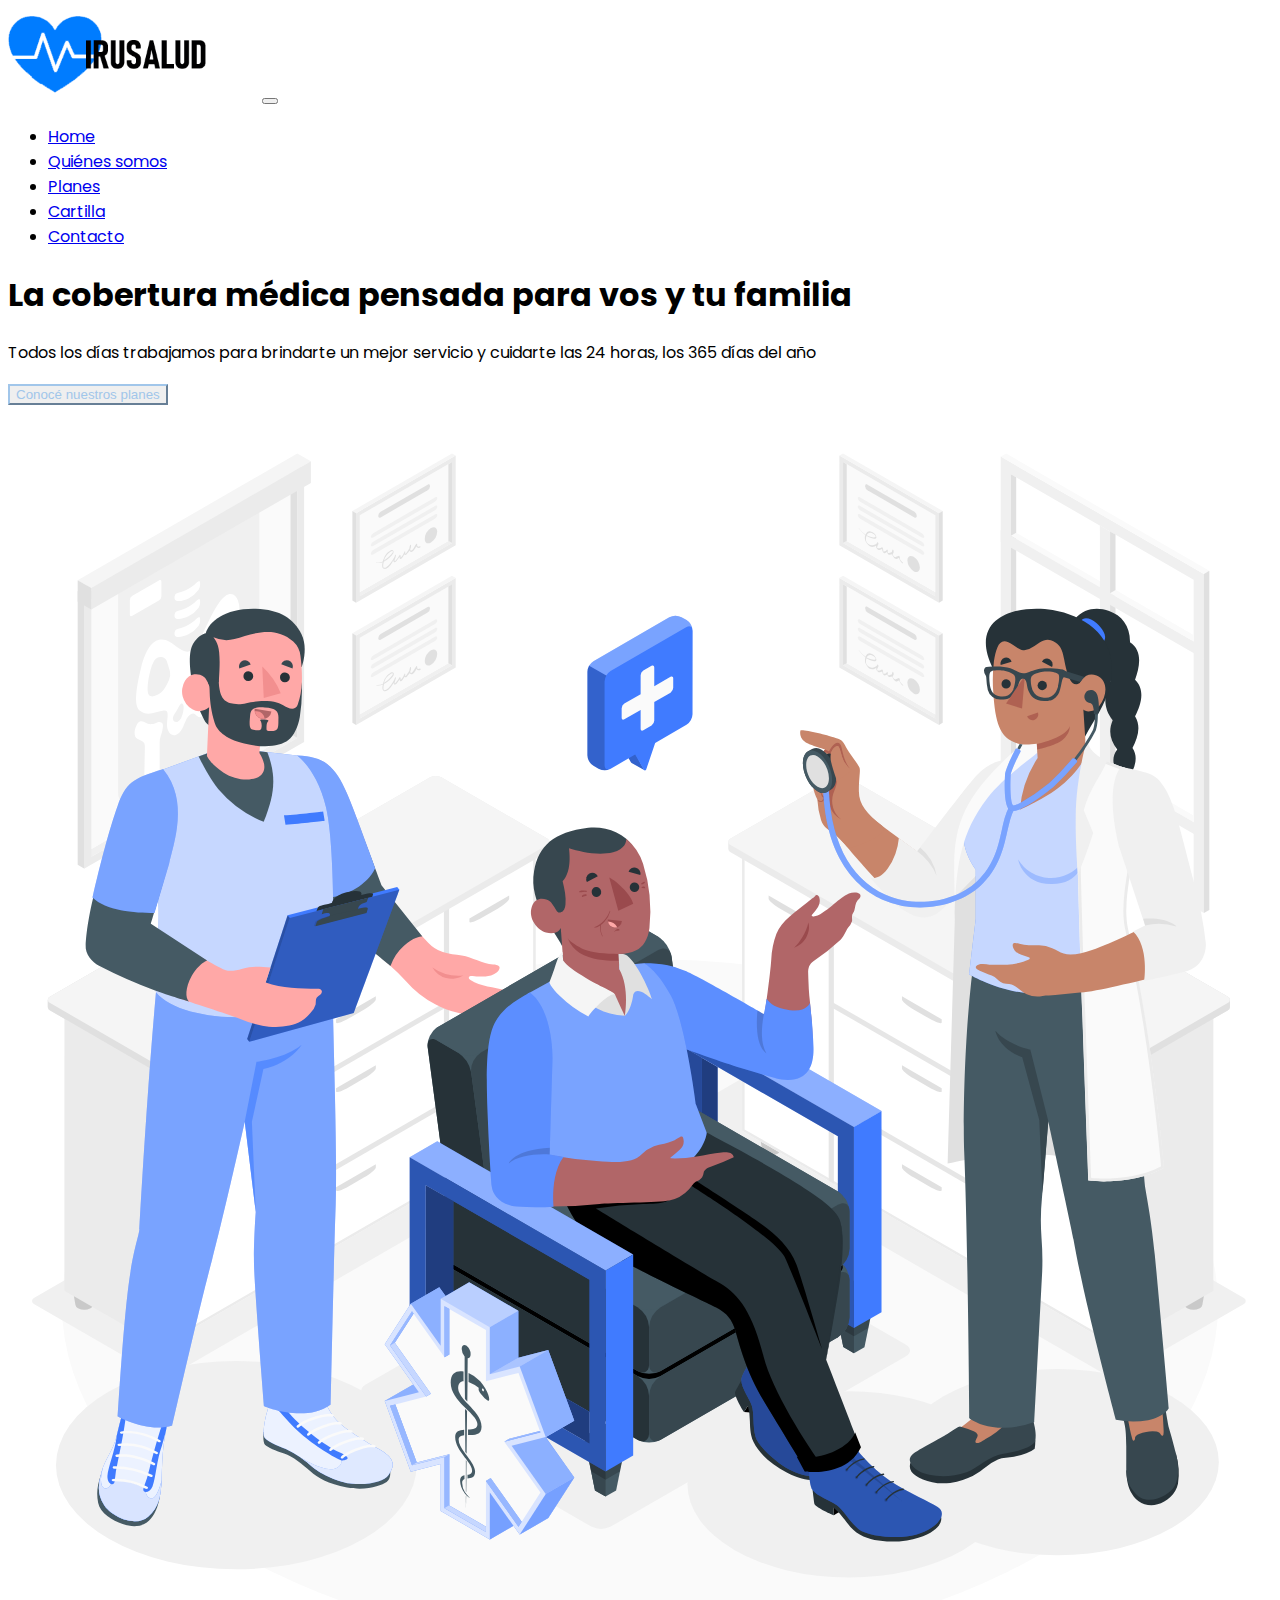
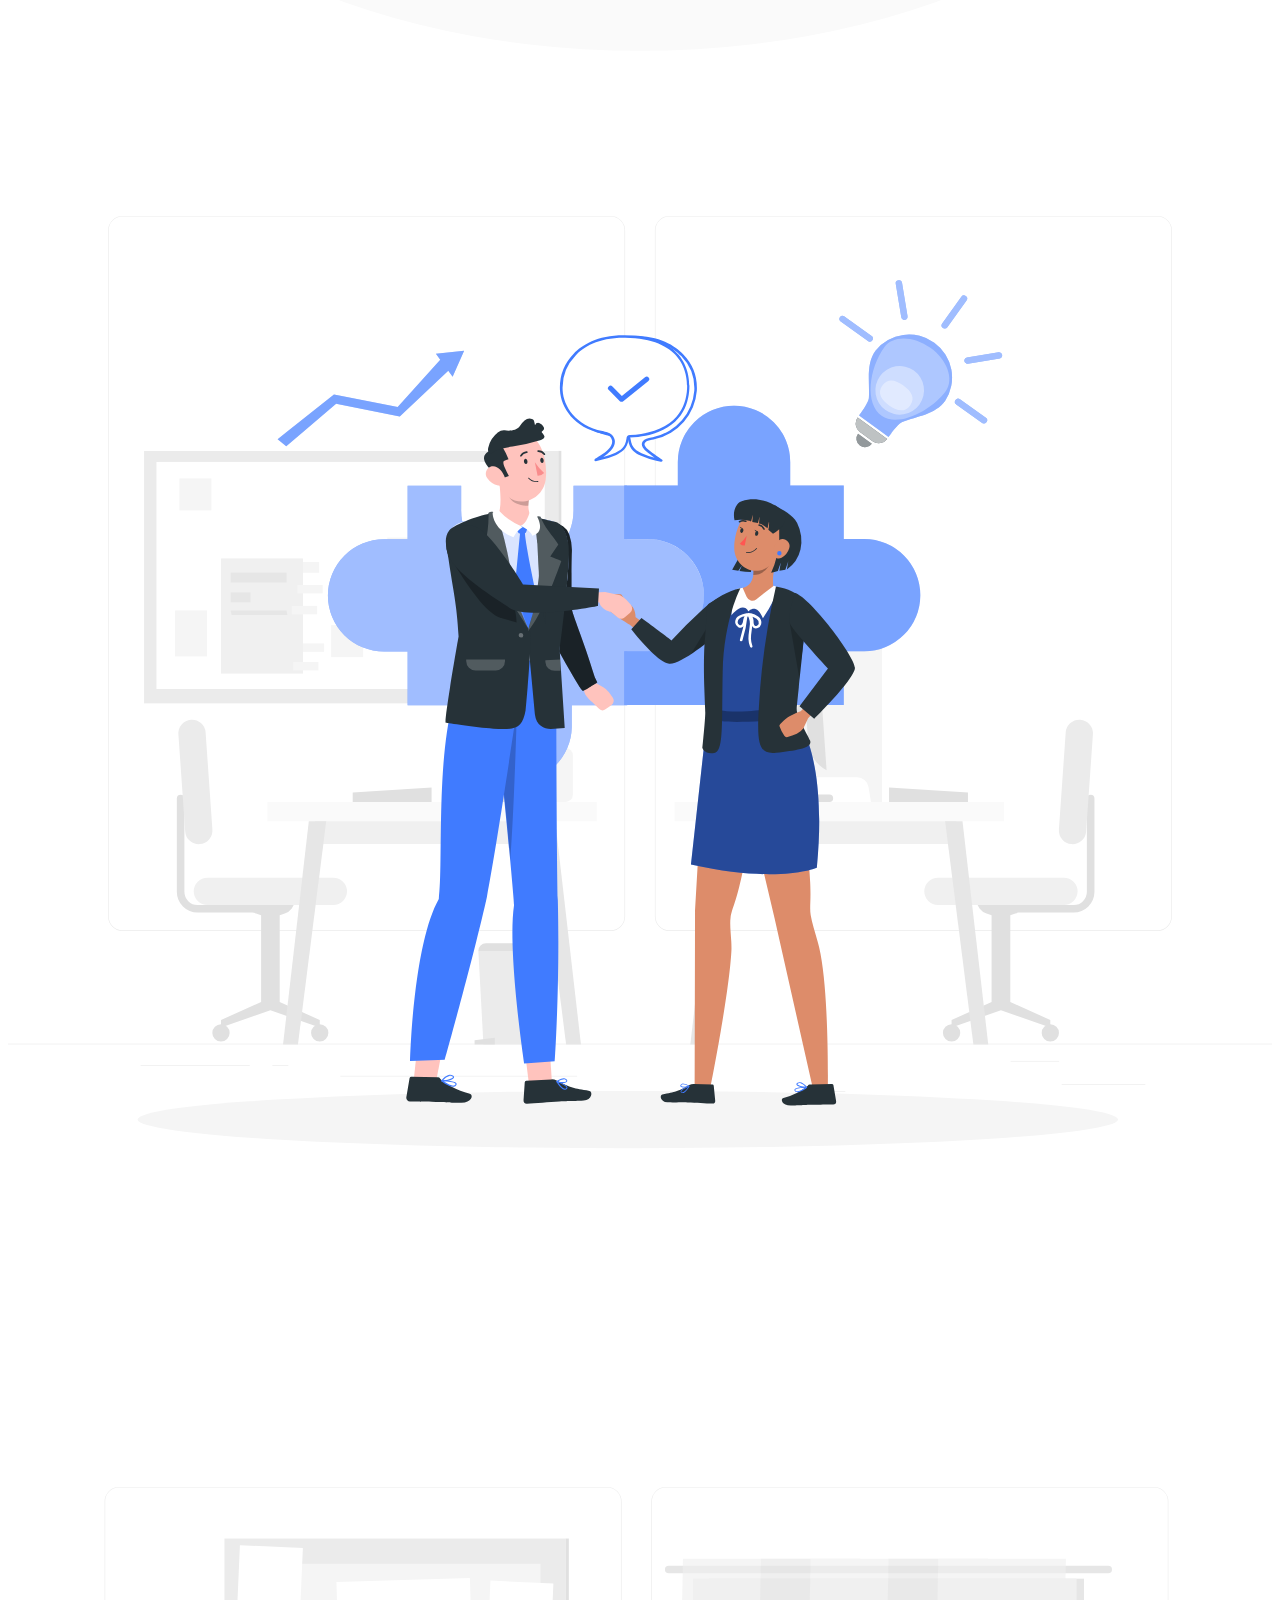
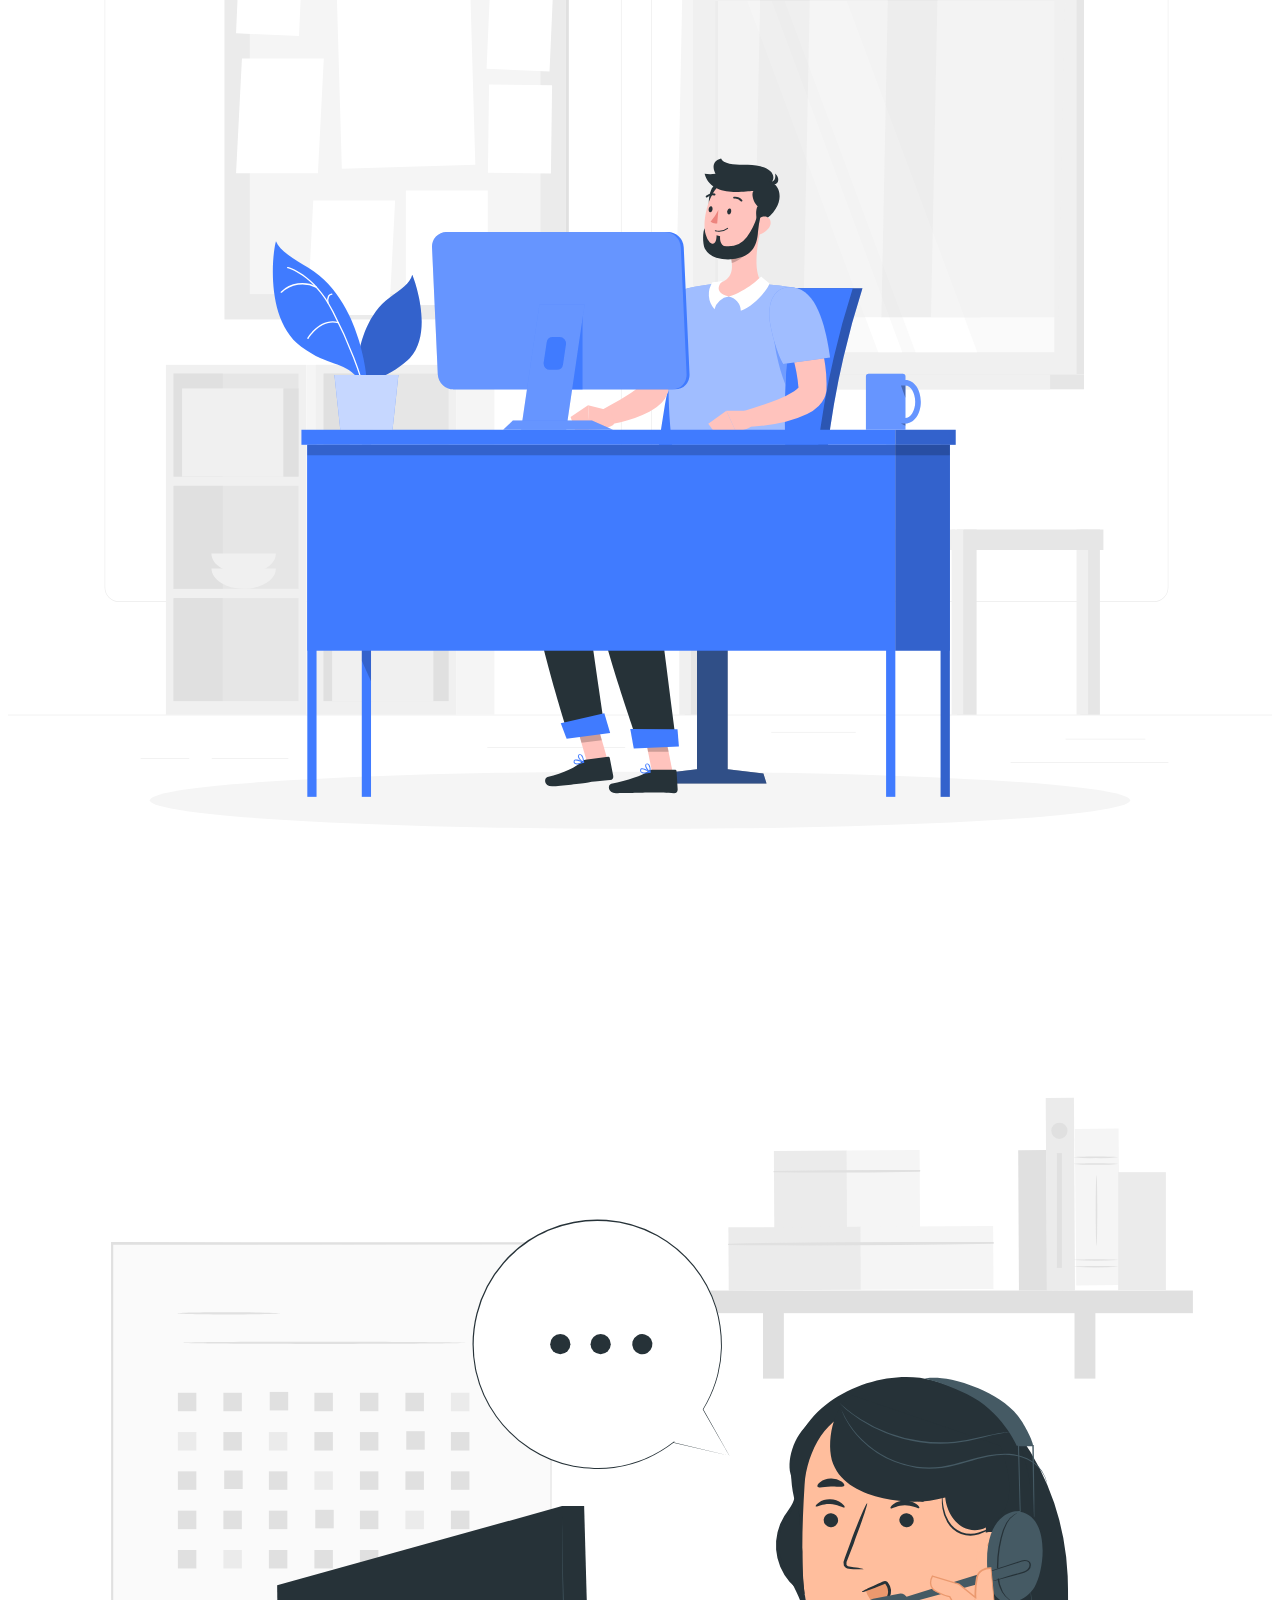
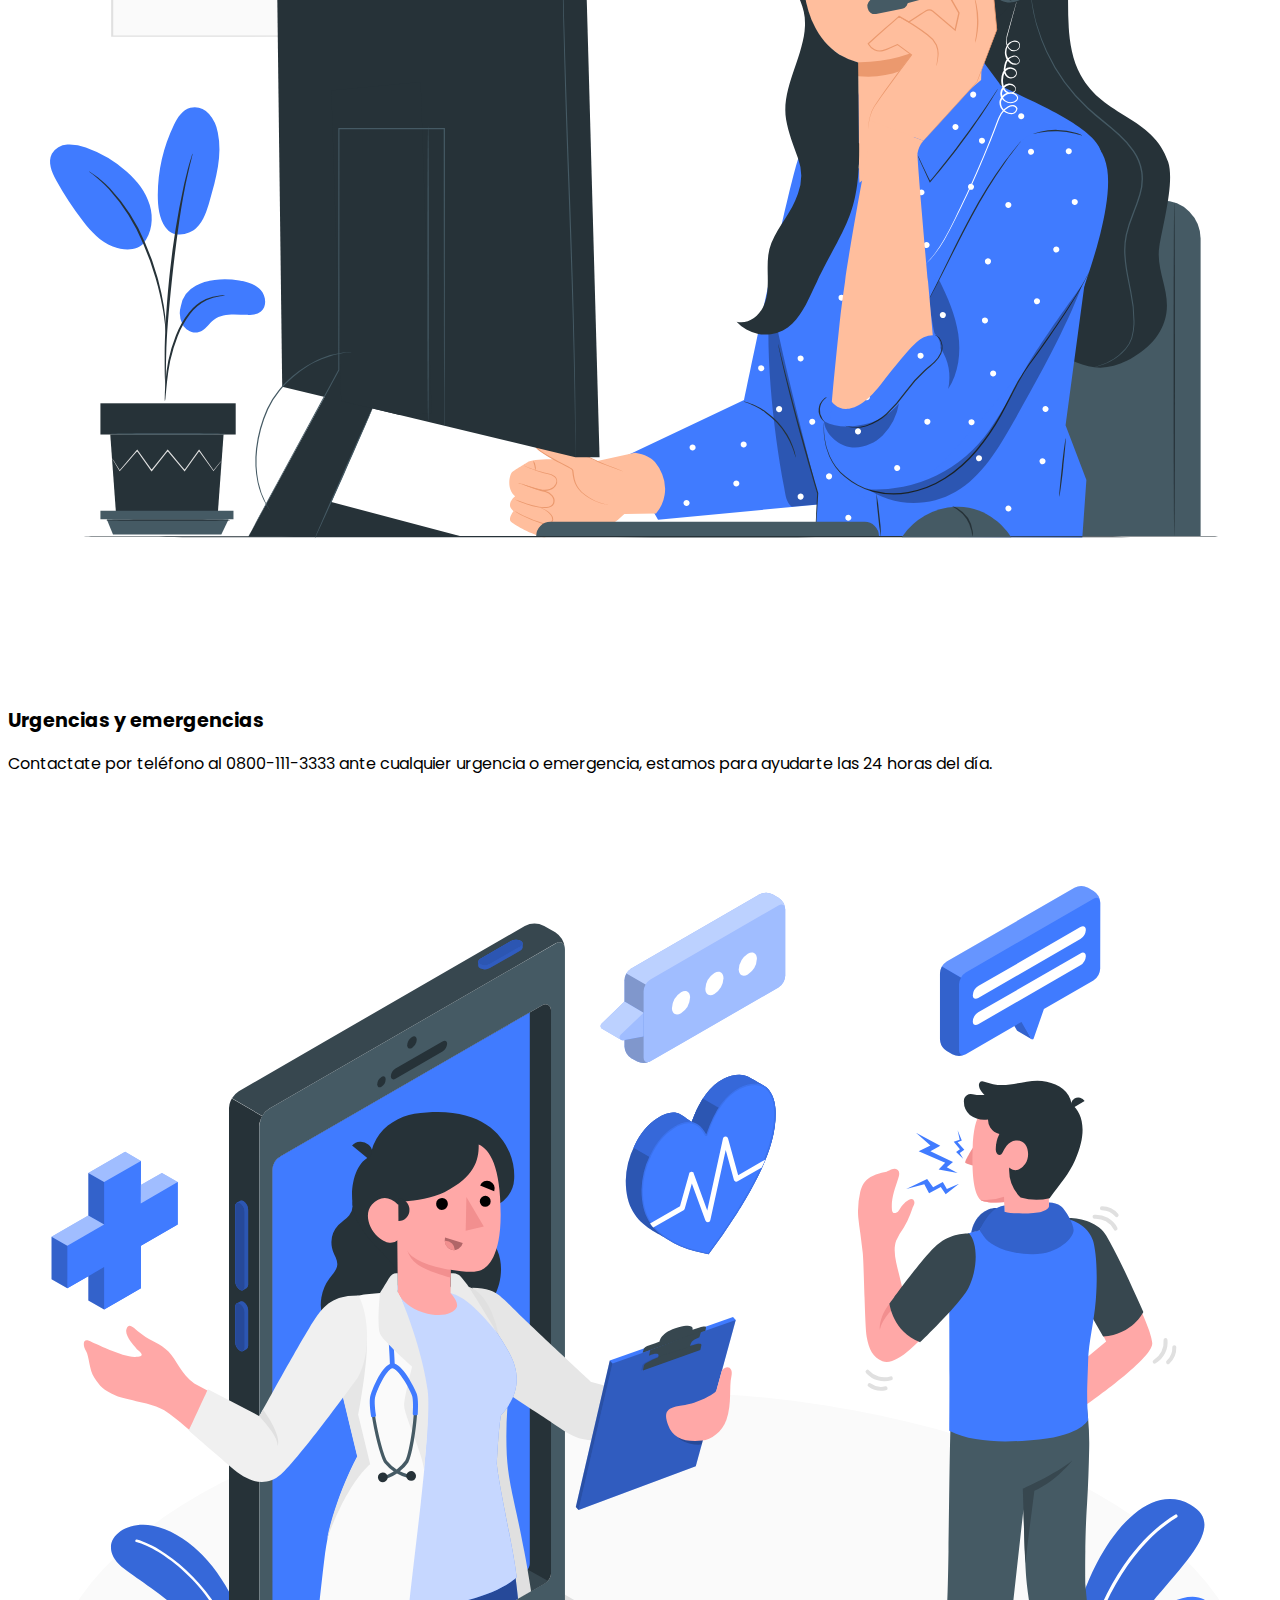
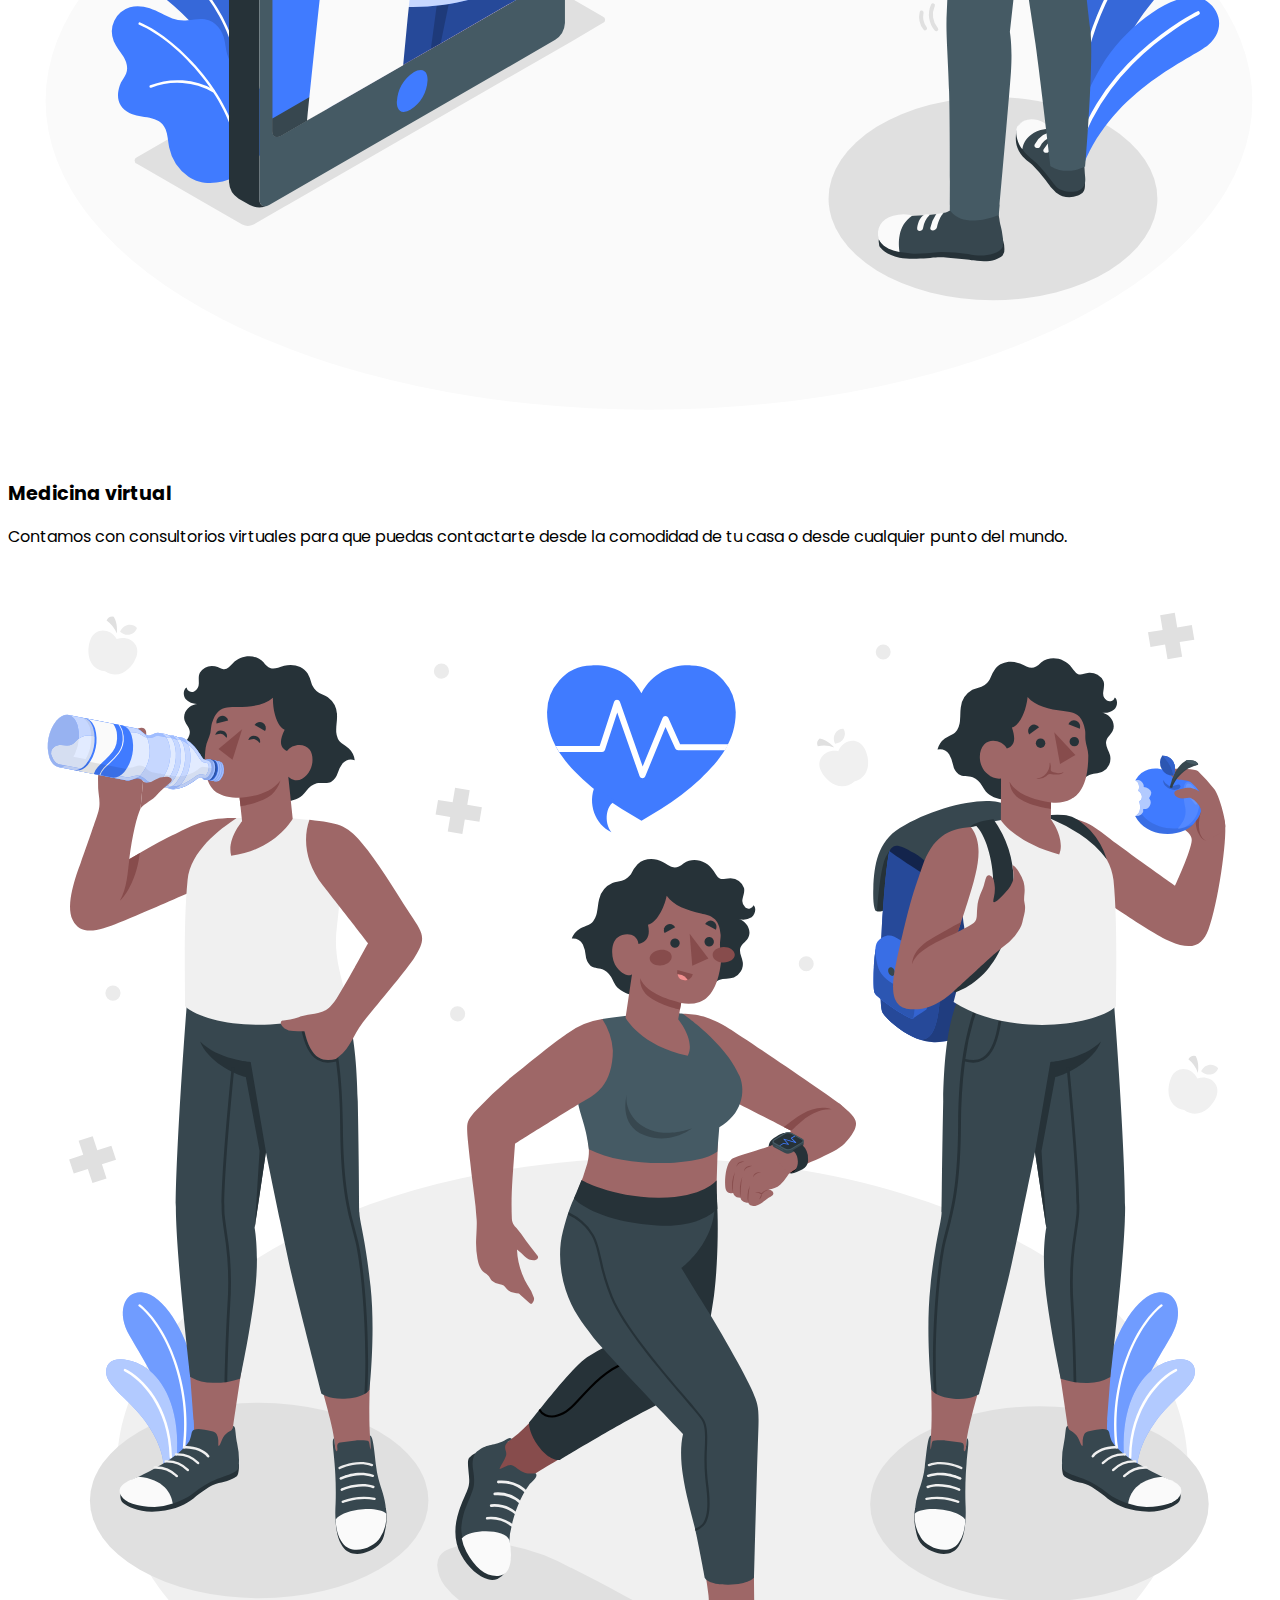
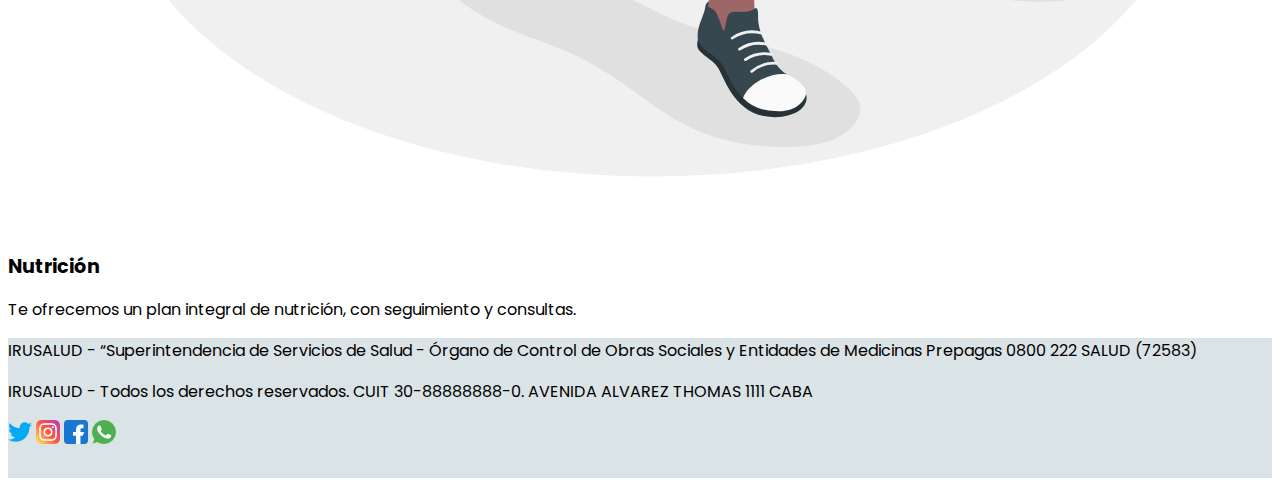
==== commit 6c2623f4: "Tercer commit" ====
--- a/index.html
+++ b/index.html
@@ -54,8 +54,9 @@
                   <div>
                     <h1 class="fw-bold pb-4 tamano-uno">La cobertura médica pensada para vos y tu familia</h1>
                     <p class="pb-4 tamano-dos">Todos los días trabajamos para brindarte un mejor servicio y cuidarte las 24 horas, los 365 días del año</p>
-                  </div> 
-                  <div class="text-center"> p
+                  </div>
+                  <div class="text-center">
+
                       <a href="./vistas/planes.html"><button  type="button" class="btn btn-outline-info">Conocé nuestros planes</button></a>
                     </div>
                 </div>
